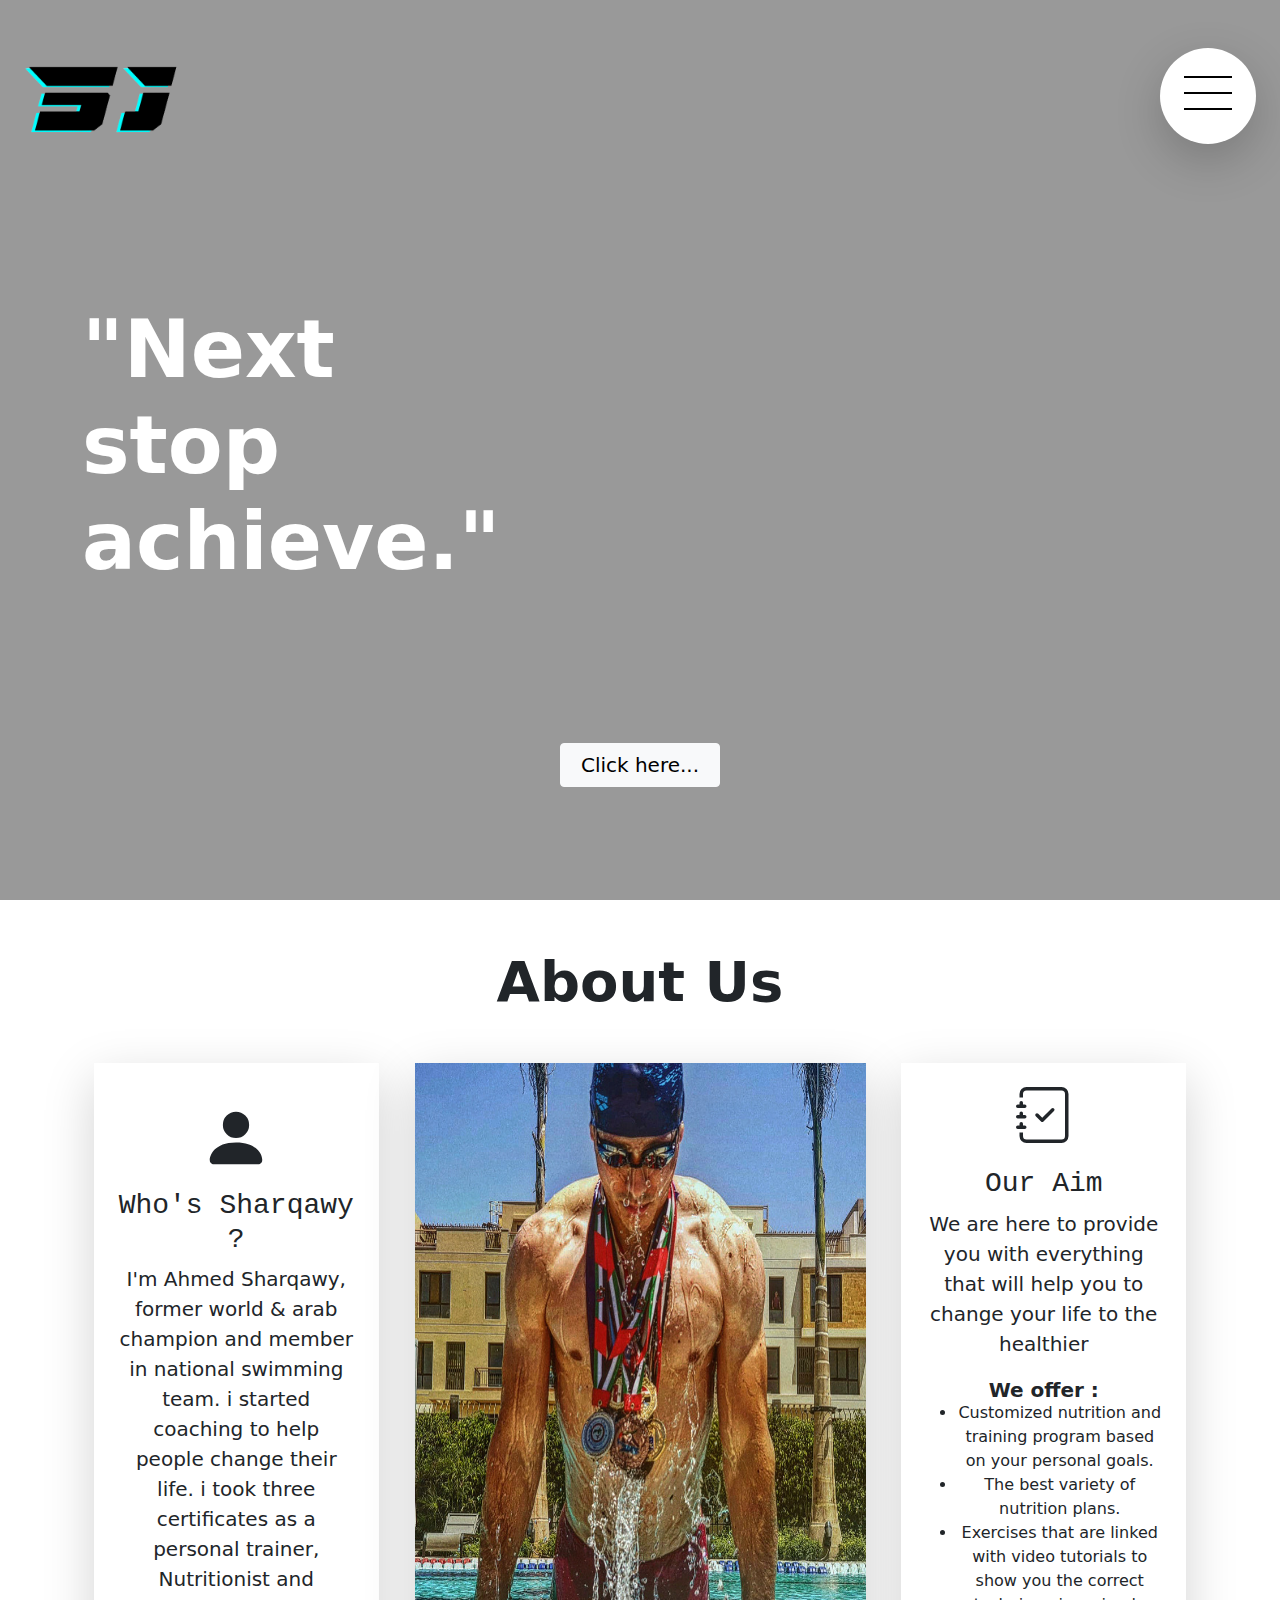
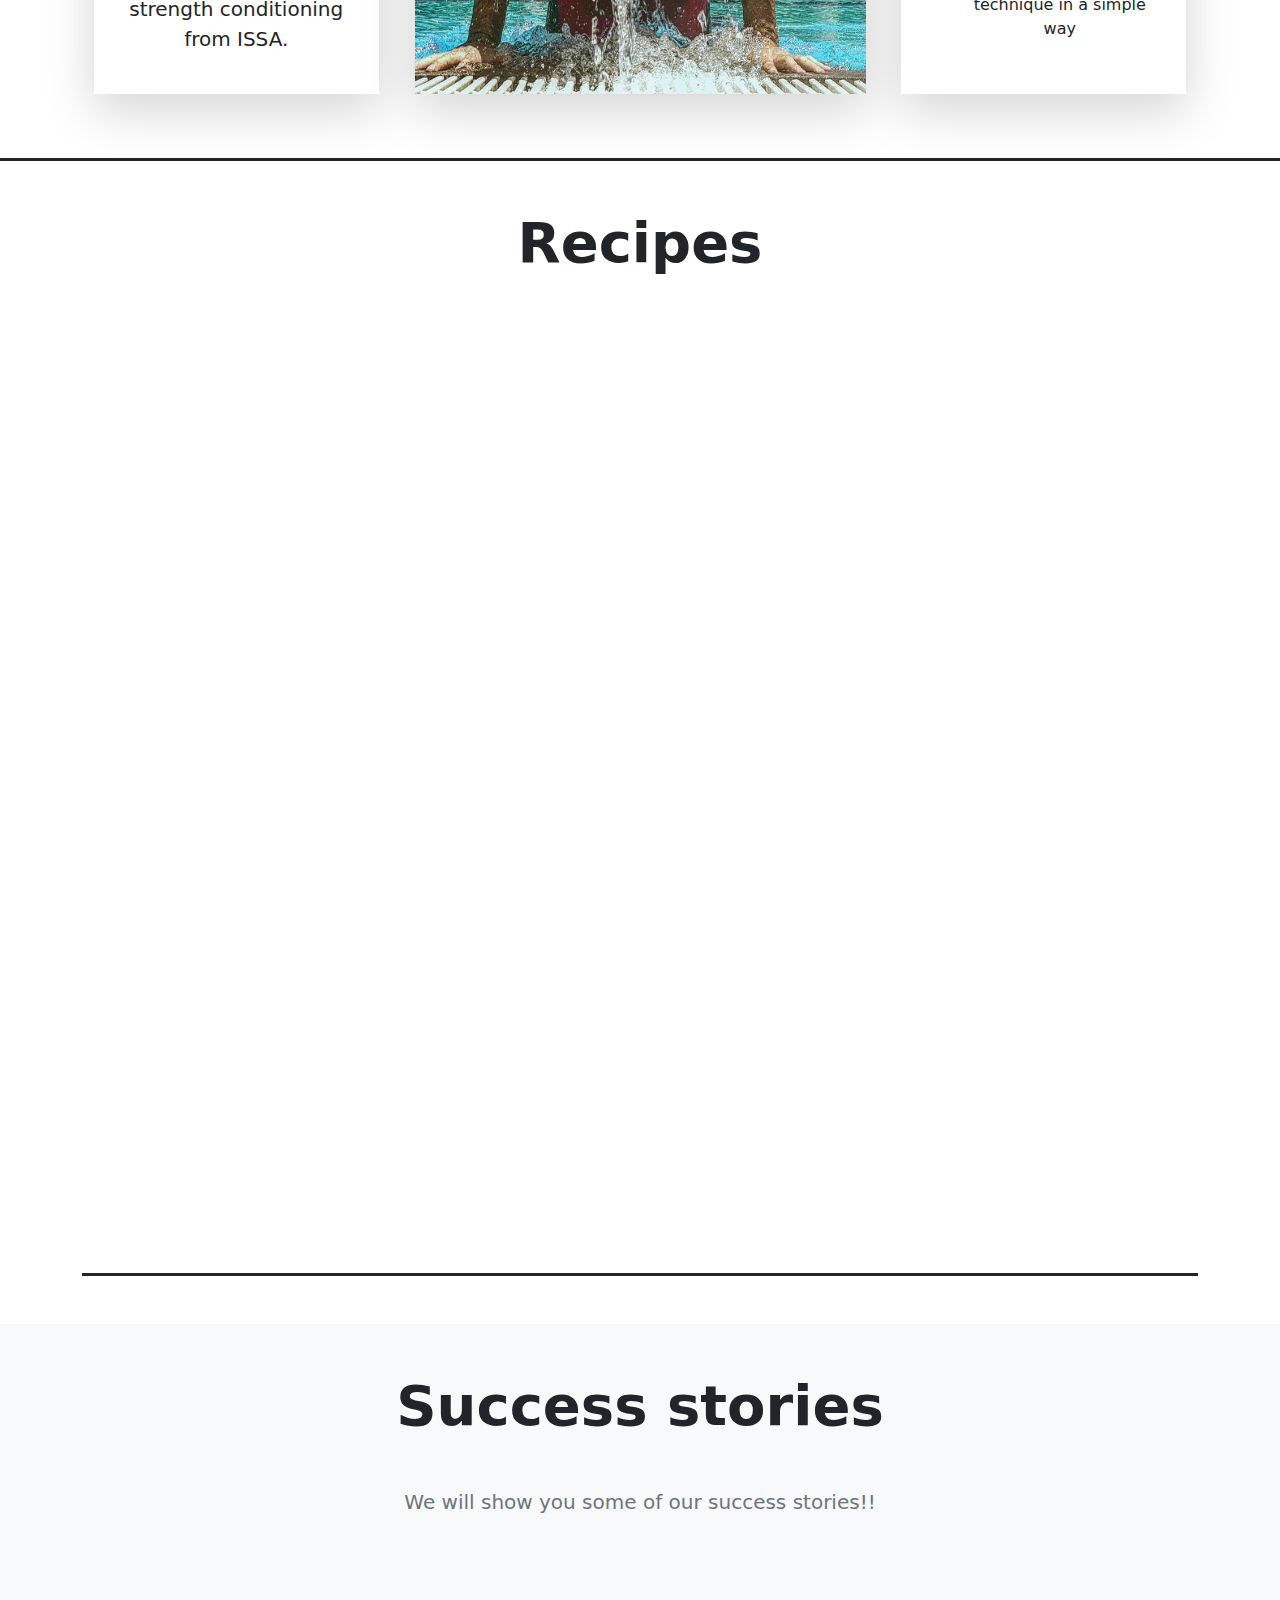
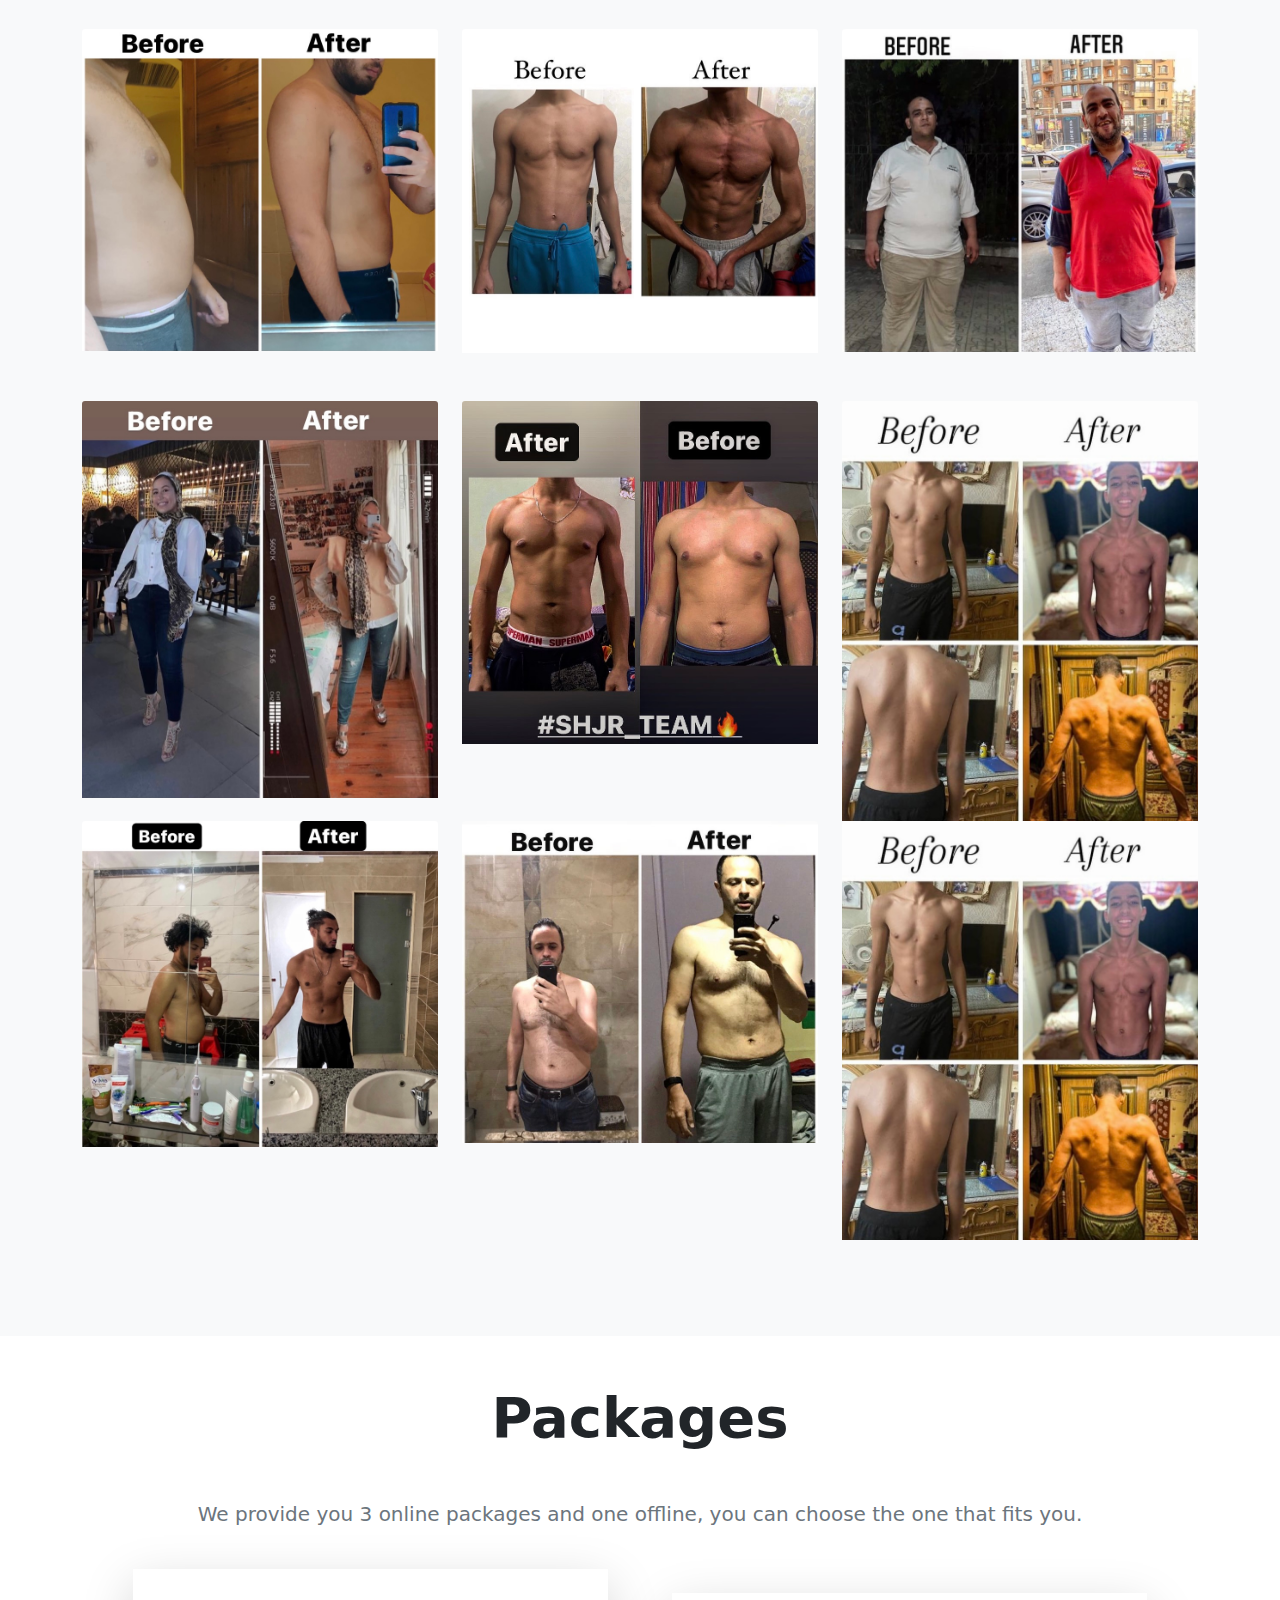
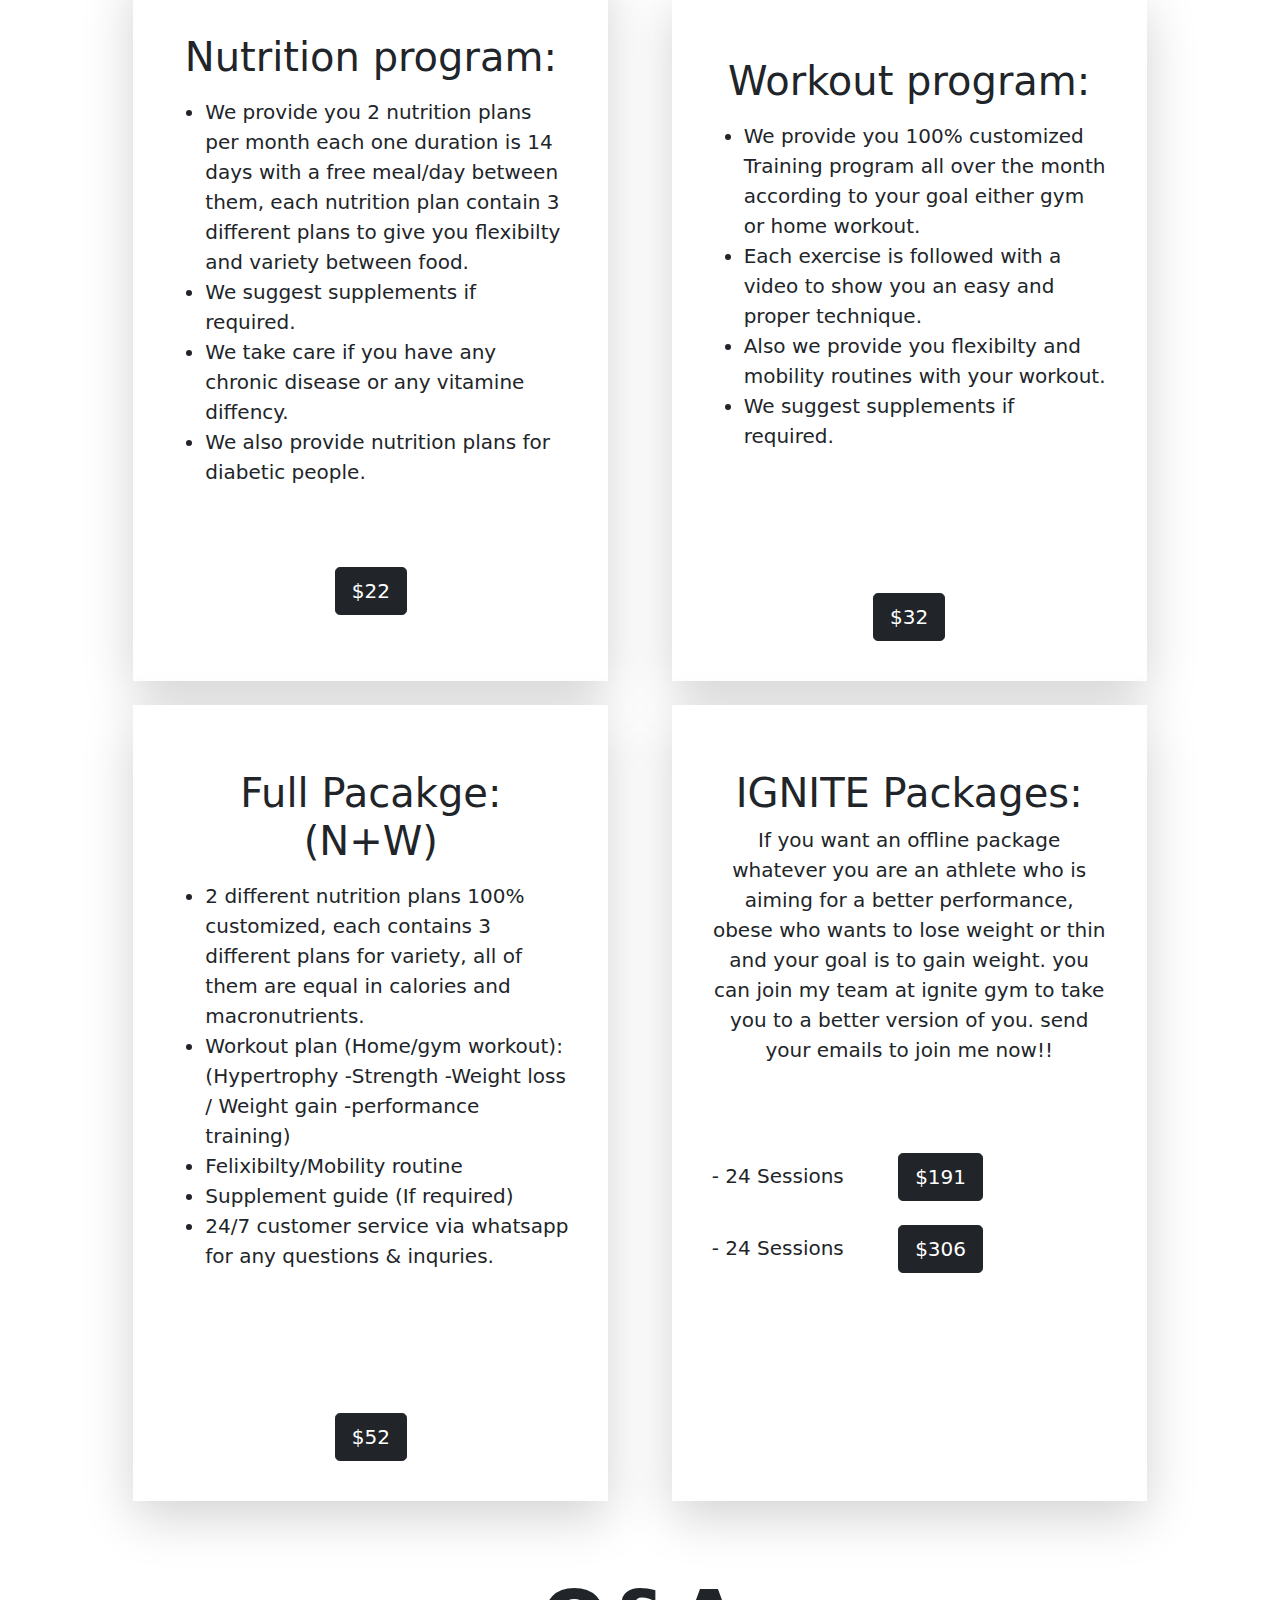
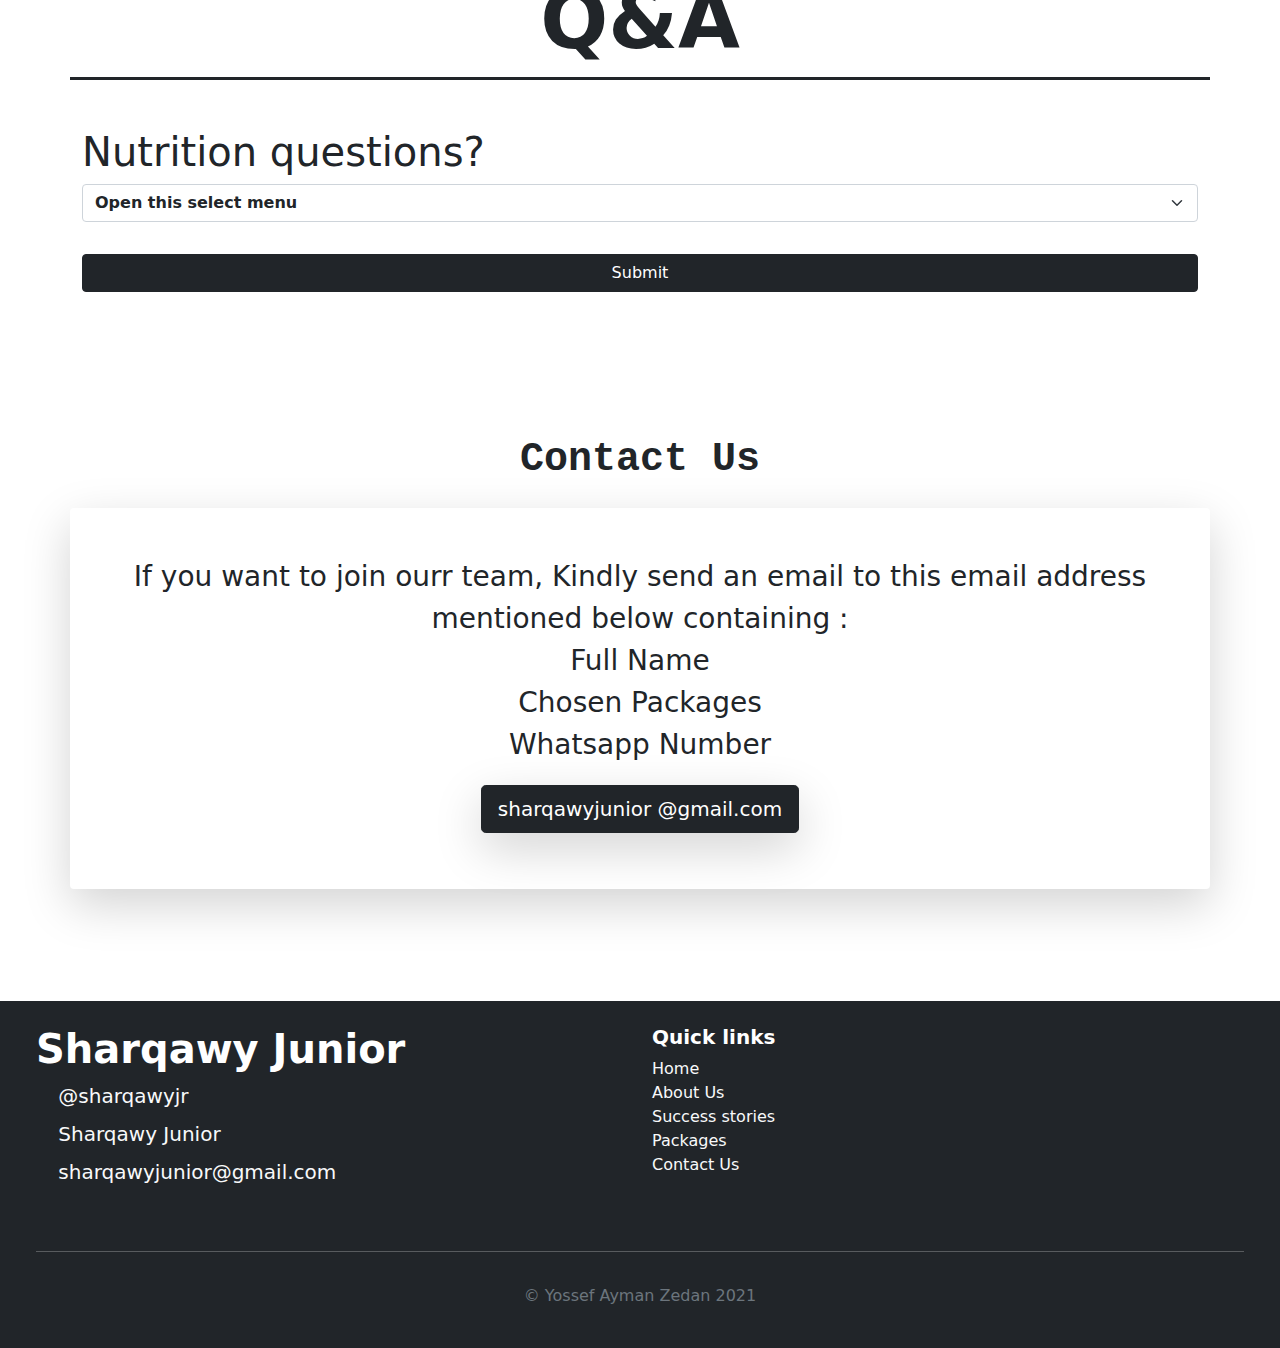
==== packages.html @ 9309ac47 "Add files via upload" ====
<!DOCTYPE html>
<html lang="en">
<head>
    <meta charset="UTF-8">
    <meta http-equiv="X-UA-Compatible" content="IE=edge">
    <meta name="viewport" content="width=device-width, initial-scale=1.0">
    <title>Document</title>
    <link rel="stylesheet" href="bootstrap.min.css">
    <link rel="stylesheet" href="style.css">
</head>
<body>
    <div class="navigation">

        <input type="checkbox" id="navi-toggle" class="navigation__checkbox fixed-top" >

        <label for="navi-toggle" class="navigation__button">
            <span class="navigation__icon">

            </span>
        </label>

        <div class="navigation__background">&nbsp;</div>
        <nav class="navigation__nav">
            <ul class="navigation__list">
                <li class="navigation__item">

                    <a href="#home" class="navigation__link" onclick="myFunction()"> <h1 class="display-4">Home  </h1></a>
                </li>

                <li class="navigation__item">

                    <a href="#about" class="navigation__link" onclick="myFunction()"> <h1 class="display-4">About Us</h1></a>
                </li>
                <li class="navigation__item">

                    <a href="#recipes1" class="navigation__link" onclick="myFunction()"> <h1 class="display-4">Recipes</h1></a>
                </li>
                <li class="navigation__item">

                    <a href="#success_stories" class="navigation__link" onclick="myFunction()"> <h1 class="display-4">Success stories   </h1></a>
                </li>


                <li class="navigation__item">

                    <a href="#packages" class="navigation__link" onclick="myFunction()"> <h1 class="display-4">Packages  </h1></a>
                </li>


                <li class="navigation__item">

                    <a href="#qa" class="navigation__link" onclick="myFunction()"> <h1 class="display-4">Q&A  </h1></a>
                </li>


                <li class="navigation__item">

                    <a href="#contact" class="navigation__link" onclick="myFunction()"> <h1 class="display-4">Contact Us  </h1></a>
                </li>

            </ul>
        </nav>
    </div>
    <section class="home" id="home">



<img src="logoo.png" class="position-absolute top-0 start-0 logo img-fluid"  alt="">
<!--
<div class="container" style="height: 300px;">
    <div class="row align-items-center ">
        <div class="col-5 text-center">
            <h1 class="display-6">
"Next stop achieve."
            </h1>
        </div>
    </div>
</div>-->
<div class="container" >
    <div class="row align-items-center justify-content-between" style="height: 100vh;">
        <div class="col-4 text-start">
            <h1 class="display-1 text-white fw-bolder">
"Next stop achieve."
            </h1>
        </div>
        <div class="col-8">

        </div>
    </div>
</div>
<div class="container">


<div class="row justify-content-center">


<a href="#about" class="btn btn-light home-btn fs-5 " style="width: 160px;" >Click here...</a>
</div></div>
    </section>



    <section id="about" class="my-5">

<div class="container">
    <h1 class="display-4 fw-bolder text-center mb-5">
        About Us
    </h1>
<div class="row justify-content-evenly ">
    <div class="col-xl-3 mb-3 py-4 px-4 shadow-lg bg-white text-center">
        <svg xmlns="http://www.w3.org/2000/svg" width="70" height="70" fill="currentColor" class="bi bi-person-fill my-3" viewBox="0 0 16 16">
            <path d="M3 14s-1 0-1-1 1-4 6-4 6 3 6 4-1 1-1 1H3zm5-6a3 3 0 1 0 0-6 3 3 0 0 0 0 6z"/>
          </svg>
          <h3 class="font-monospace ">Who's Sharqawy ?</h3>
          <p class="lead ">
            I'm Ahmed Sharqawy, former world &amp; arab champion and member in national swimming team. i started coaching to help people change their life. i took three certificates as a  personal trainer, Nutritionist and strength conditioning from ISSA.
           </p>
    </div>
    <div class="col-xl-5  mb-3 text-center" >
<img src="img2.JPG" style="height: 100%; width: 100%; margin: 0; " class="shadow-lg" alt="" >
    </div>
    <div class="col-xl-3 mb-3 py-4 px-4 shadow-lg bg-white text-center">
        <svg xmlns="http://www.w3.org/2000/svg" width="56" height="56" fill="currentColor" class="bi bi-journal-check mb-4" style="margin-bottom: 3.4rem;" viewBox="0 0 16 16">
            <path fill-rule="evenodd" d="M10.854 6.146a.5.5 0 0 1 0 .708l-3 3a.5.5 0 0 1-.708 0l-1.5-1.5a.5.5 0 1 1 .708-.708L7.5 8.793l2.646-2.647a.5.5 0 0 1 .708 0z"></path>
            <path d="M3 0h10a2 2 0 0 1 2 2v12a2 2 0 0 1-2 2H3a2 2 0 0 1-2-2v-1h1v1a1 1 0 0 0 1 1h10a1 1 0 0 0 1-1V2a1 1 0 0 0-1-1H3a1 1 0 0 0-1 1v1H1V2a2 2 0 0 1 2-2z"></path>
            <path d="M1 5v-.5a.5.5 0 0 1 1 0V5h.5a.5.5 0 0 1 0 1h-2a.5.5 0 0 1 0-1H1zm0 3v-.5a.5.5 0 0 1 1 0V8h.5a.5.5 0 0 1 0 1h-2a.5.5 0 0 1 0-1H1zm0 3v-.5a.5.5 0 0 1 1 0v.5h.5a.5.5 0 0 1 0 1h-2a.5.5 0 0 1 0-1H1z"></path>
          </svg>
          <h3 class="font-monospace ">Our Aim</h3>
          <p class="lead">
            We are here to provide you with everything that will help you to change your life to the healthier </p>
<p class="fw-bolder" style="font-size: 20px;">We offer : </p>
<ul class="text-center   " style="margin-top: -20px;">
    <li>
      Customized nutrition and training program based on your personal goals.
    </li>
    <li>
     The best variety of nutrition plans.
    </li>
    <li>
      Exercises that are linked with video tutorials to show you the correct technique in a simple way
    </li>

  </ul>
    </div>
</div>
</div>
</section>

<section id="recipes1" class="border-top border-3 border-dark pt-5"  >
    <h1 class="display-4 fw-bolder text-center">
        Recipes
    </h1>
    <div class="container "style="     background-image: url(https://media.gq-magazine.co.uk/photos/6051e056b72c6dcbd4f9b7fe/master/w_1920,h_1280,c_limit/Meal%20delivery_0001_Nutrition%20kitchen.jpg);
    background-size: cover;
    background-position: center center;">
        <div class="container border-bottom border-3 border-dark my-5 pt-5">
            <div class="row justify-content-center text-center align-items-center vh-100">
                <div class="col-md-12">

                    <br>
                    <h1 class="display-1 fw-bolder mb-2 text-white">
                        COMING SOON ;)
                    </h1>
                </div>
            </div>


        </div>
    </div>
</section>

<section class="themes bg-light pt-5 pb-5" id="success_stories">
    <div class="container">
        <div class="row">
            <div class="col text-center">
                <h1 class="display-4 fw-bolder text-center mb-5">
                    Success stories
                </h1>
                <div class="w-100 mt-4"></div>
                <p class="lead text-muted mt-2">
                  We will show you some of our success stories!!
                </p>
            </div>
        </div>

            <div class="row mt-5">

                <div class="col-lg-12 col-md-12 col-sm-12">
                  <div class="tab-content" id="nav-tabContent">
                    <div class="tab-pane fade show active" id="list-home" role="tabpanel" aria-labelledby="list-home-list">
  <div class="row mb-5">




  </div>
  <div class="row mb-5 justify-content-center">
    <div class="col-lg-4 col-md-6 col-sm-12 col-12 ">
        <div class="card border-0 bg-transparent text-center">
            <img src="i2.jpeg" class="card-img-top" alt="...">

          </div>
    </div>
    <div class="col-lg-4 col-md-6 col-sm-12 col-12 ">
        <div class="card border-0 bg-transparent text-center">
            <img src="i4.jpeg" class="card-img-top" alt="...">

          </div>
    </div>
    <div class="col-lg-4 col-md-6 col-sm-12 col-12 ">
        <div class="card border-0 bg-transparent text-center">
            <img src="i3.jpeg" class="card-img-top" alt="...">

          </div>
    </div>
  </div>
                    </div>

                        <div class="row mb-5 justify-content-center text-start">
                            <div class="col-lg-4 col-md-6 col-sm-12 col-12  ">
                                <div class="card border-0 bg-transparent text-center">
                                    <img src="i1.jpeg" class="card-img-top" alt="..." id="card_img">

                                  </div>
                            </div>
                            <div class="col-lg-4 col-sm-12 col-md-6 col-12">
                                <div class="card border-0 bg-transparent text-center">
                                    <img src="i6.jpeg" class="card-img-top" alt="..." id="card_img">

                                  </div>
                            </div>
                            <div class="col-lg-4 col-sm-12 col-md-6 col-12" id="card_img">
                                <div class="card border-0 bg-transparent text-center">
                                    <img src="i7.jpeg" class="card-img-top" alt="...">

                                  </div>
                            </div>








                            <div class="col-lg-4 col-sm-12 col-md-6 col-12" id="card_img">
                                <div class="card border-0 bg-transparent text-center">
                                    <img src="i8.jpg" class="card-img-top" alt="...">

                                  </div>
                            </div>



                            <div class="col-lg-4 col-sm-12 col-md-6 col-12" id="card_img">
                                <div class="card border-0 bg-transparent text-center">
                                    <img src="i9.jpg" class="card-img-top" alt="...">

                                  </div>
                            </div>


                            <div class="col-lg-4 col-sm-12 col-md-6 col-12" id="card_img">
                                <div class="card border-0 bg-transparent text-center">
                                    <img src="i7.jpeg" class="card-img-top" alt="...">

                                  </div>
                            </div>





                        </div>
                    </div>

                  </div>
                </div>

        </div>

  </section>
  <section id="packages" class="my-5">
    <div class="container">
        <div class="row">
            <div class="col text-center">
                <h1 class="display-4 fw-bolder text-center mb-5">
                    Packages
                </h1>
                <div class="w-100 mt-4"></div>
                <p class="lead text-muted mt-2">
                    We provide you 3 online packages and one offline, you can choose the one that fits you.
                </p>
            </div>
        </div>
        <div class="row mt-4 justify-content-evenly">
            <div class="col-md-5 col-11 py-4 px-4 shadow-lg bg-white text-center">
                <div class="card-body " id="card_detail">
                    <div class="text-center">


                        <img src="https://static.thenounproject.com/png/2130454-200.png" class="img-fluid text-center" style="max-height: 60px;" alt="" srcset="">


                      </div>
             <h1 class="card-title display-6">Nutrition program:</h1>
                    <p class="card-text ">
                    <ul class="lead text-start">
<li>
    We provide you 2 nutrition plans per month each one duration is 14 days with a free meal/day between them, each nutrition plan contain 3 different plans to give you flexibilty and variety between food.
</li>
<li>
    We suggest supplements if required.
</li>
<li>
    We take care if you have any chronic disease or any vitamine diffency.
</li>
<li>
We also provide nutrition plans for diabetic people.
</li>
                    </ul>
                </p>

          </div>




          <p class="lead  d-block w-100 fw-bolder text-center mt-5 align-self-center">
            <a href="mailto: sharqawyjunior@gmail.com" class="btn justify-content-center btn-dark btn-lg">$22</a>
          </p>
            </div>






            <div class="col-md-5 col-11 mt-4 py-4 px-4 shadow-lg bg-white text-center">
                <div class="card-body">
                    <div class="text-center">


                        <img src="https://image.flaticon.com/icons/png/512/38/38464.png" class="img-fluid text-center" style="max-height: 55px;" alt="" srcset="">
                        </div>
                        <h1 class="card-title display-6">Workout program:</h1>
                        <p class="card-text ">
                            <ul class="lead text-start">
        <li>
            We provide you 100% customized Training program all over the month according to your goal either gym or home workout.
        </li>
        <li>
            Each exercise is followed with a video to show you an easy and proper technique.
        </li>
        <li>
            Also we provide you flexibilty and mobility routines with your workout.
        </li>
        <li>
            We suggest supplements if required.
        </li>
                            </ul>
                        </p>







                  </div>
                  <p class="lead  d-block w-100 fw-bolder text-center  align-self-center" style="margin-top: 110px;">
                    <a href="mailto: sharqawyjunior@gmail.com" class="btn justify-content-center btn-dark btn-lg">$32</a>
                  </p>
            </div>








            <div class="col-md-5 col-11 mt-4 py-4 px-4 shadow-lg bg-white text-center">
                <div class="card-body">
                    <div class="text-center">


                        <img src="https://static.thenounproject.com/png/499479-200.png" class="img-fluid text-center" style="max-height: 70px;" alt="" srcset="">
                        </div>
                        <h1 class="card-title display-6">Full Pacakge: (N+W)
                        </h1>
                        <p class="card-text ">
                            <ul class="lead text-start">
        <li>
            2 different nutrition plans 100% customized, each contains 3 different plans for variety, all of them are equal in calories and macronutrients.
        </li>
        <li>
            Workout plan (Home/gym workout): <br> <span class="" style="font-weight: 500;">(Hypertrophy -Strength -Weight loss / Weight gain -performance training)</span>
        </li>
        <li>
            Felixibilty/Mobility routine
        </li>
        <li>
            Supplement guide (If required)
        </li>
        <li>
            24/7 customer service via whatsapp for any questions & inquries.
        </li>
                            </ul>
                        </p>







                  </div>
                  <p class="lead  d-block w-100 fw-bolder text-center  align-self-center" style="margin-top: 110px;">
                    <a href="mailto: sharqawyjunior@gmail.com" class="btn justify-content-center btn-dark btn-lg">$52</a>
                  </p>
            </div>






            <div class="col-md-5 col-11 mt-4 py-4 px-4 shadow-lg bg-white text-center">
                <div class="card-body">
                    <div class="text-center">


                        <img src="https://www.lakehousetheclub.com/wp-content/uploads/2018/08/res-Ignite-LOGO.png" class="img-fluid text-center" style="max-height: 55px;" alt="" srcset="">
                        </div>
                        <h1 class="card-title display-6">IGNITE Packages:
                        </h1>

                        <p class="card-text lead">
                           If you want an offline package whatever you are an athlete who is aiming for a better performance, obese who wants to lose weight or thin and your goal is to gain weight. you can join my team at ignite gym to take you to a better version of you. send your emails to join me now!!
                        </p>
<br><br><br>

<p class="text-start lead mb-4">
  - <span class="fw-bolder  fs-5">24 Sessions</span><span> <a href="mailto: sharqawyjunior@gmail.com" class="btn ms-5 justify-content-center btn-dark btn-lg">$191</a> </span>
</p>
<p class="text-start lead mb-4">
  - <span class="fw-bolder fs-5">24 Sessions</span><span> <a href="mailto: sharqawyjunior@gmail.com" class="btn ms-5 justify-content-center btn-dark btn-lg">$306</a> </span>
</p>






                  </div>
                  <p class="lead  d-block w-100 fw-bolder text-center  align-self-center" style="margin-top: 110px;">

                  </p>
            </div>








        </div>
        </div>
  </section>

  <div class="container border-bottom border-3 border-dark" id="qa">
    <div class="row justify-content-center text-center">
        <div class="col-md-4">

            <br>
            <h1 class="display-1 fw-bolder mb-2">
                Q&A
            </h1>
        </div>
    </div>


</div>
<div class="container my-5">
<div class="row pb-5 mb-5">
    <div class="col-md-12">
        <h1>Nutrition questions?</h1>
        <select class="form-select fw-bolder" aria-label="Default select example" id="select1">
            <option value="1">Open this select menu</option>
            <option value="2">Can i drink coffe, latte or cappuccino?</option>
            <option value="3">What are the types of protein that are alternative to each other?</option>
            <option value="4">What are the types of healthy fats?</option>
            <option value="5">What are the types of food that help in treatment of iron deficiency?</option>
            <option value="6">What is the most important thing to do for weight loss?</option>
            <option value="7">How many macros do you need everyday?</option>
          </select>
          <p class="lead mt-3" id="ri">

        </p>
          <button onclick="nutrition()" class="btn btn-dark w-100 mt-3">Submit</button>
    </div>



</div>
</div>




  <div class="contact  py-5" id="contact">
    <div class="container">
      <div class="row">
        <div class="col text-center">
        <h1 class="display-6 fw-bold font-monospace">
            Contact Us
        </h1>

        </div>
    </div>
    <div class="row  justify-content-center">
<div class="card border-0 bg-white  shadow-lg  card2 gradient-border p-5 my-3">
<div class="lead fs-3">


      <div class="col text-center lead fs-3" id="contact2"><span>If you want to join ourr team, Kindly send an email to this email address mentioned below containing :
        <br>
      <ul class="list-unstyled">
        <li>Full Name</li>
        <li>Chosen Packages</li>
        <li>Whatsapp Number </li>

      </ul> </span><h1><a href="mailto:sharqawyjunior@gmail.com " class="btn bg-dark btn-lg shadow-lg btn-dark" id="btn-header">sharqawyjunior @gmail.com</a></h1></div>
   </div> </div></div></div>
</div>





<footer class="pt-4 mt-5 d-flex pb-4 p-4 bg-dark text-white">
    <div class="container-fluid">
        <div class="row mb-5 justify-content-center">
            <div class="col-lg-6 col-md-6 col-sm-12 col-12">
                <h1 class="display-6 fw-bolder">
                    Sharqawy Junior
                </h1>
                <ul class="list-unstyled">

                    <li class="align-self-center">
                      <a href="https://instagram.com/sharqawyjr?igshid=1m42bymfuqsnahttps://instagram.com/sharqawyjr?igshid=1m42bymfuqsna" class="img-fluid fs-5 link-light text-decoration-none">
                        <img src="https://upload.wikimedia.org/wikipedia/commons/thumb/5/58/Instagram-Icon.png/769px-Instagram-Icon.png" height="40px" alt="" srcset=""> <span class="ms-3">@sharqawyjr</span>
                      </a>
                    </li>
                    <li class="align-self-center mt-2">
                      <a href="https://youtube.com/channel/UCtO0UuDx4DesNV8aMblaudQ" class="img-fluid fs-5 link-light text-decoration-none">
                        <img src="https://cdn1.iconfinder.com/data/icons/logotypes/32/youtube-512.png" height="40px" alt="" srcset=""> <span class="ms-3">Sharqawy Junior</span>
                      </a>
                    </li>
                    <li class="align-self-center mt-2">
                      <a href="mailto: sharqawyjunior@gmail.com" class="img-fluid fs-5 link-light text-decoration-none">
                        <img src="    https://cdn4.iconfinder.com/data/icons/free-colorful-icons/360/gmail.png" height="40px" alt="" srcset=""> <span class="ms-3">sharqawyjunior@gmail.com</span>
                      </a>
                    </li>
                </ul>
            </div>
            <div class="col-lg-6 col-md-6 col-sm-12 col-12">
                <h1 class="fs-5 fw-bolder">
                    Quick links
                </h1>
                <ul class="list-unstyled">
                    <li>
                      <a href="#home" class="link-light text-decoration-none ">Home </a>
                    </li>
                    <li>
                      <a href="#about" class="link-light text-decoration-none ">About Us </a>
                    </li>
                    <li>
                      <a href="#success_stories" class="link-light text-decoration-none ">Success stories </a>
                    </li>
                    <li>
                      <a href="#packages" class="link-light text-decoration-none ">Packages </a>
                    </li>
                    <li>
                      <a href="#contact" class="link-light text-decoration-none ">Contact Us </a>
                    </li>
                </ul>
            </div>


        </div>
        <hr>
        <div class="row">
            <div class="col mb-3">






            </div>
        </div>
        <div class="row">
            <div class="col text-center">
    <p class="text-muted">© Yossef Ayman Zedan 2021</p>

            </div>
        </div>
    </div>
    </footer>
    <script>
        function myFunction() {
  document.querySelector(".navigation__checkbox").click();
}
function nutrition() {


if (document.getElementById('select1').value == "1") {
    document.getElementById("ri").innerHTML = "Please select a question!";
}
else if (document.getElementById('select1').value == "2") {
    document.getElementById("ri").innerHTML = "Yes, but switch full creamed milk with skimmed milk or almond milk. Also, switch white sugar with fructose or sweetner.";
}
else if (document.getElementById('select1').value == "3") {
    document.getElementById("ri").innerHTML = "- Liver, chicken breasts, steak, shrimp, fillet and rabbits. All of them are alternatives, you can switch between them with the same grams." + '<br>' + "- 180 gm greek yogurt is alternative with 100 gm cottage cheese." + '<br>' + "- 100 gm smoked salmon are alternative with 100 gm smoked turkey." + '<br>' + "- 5 egg whites can be switched with 2 whole eggs. ";
}
else if (document.getElementById('select1').value == "4") {
    document.getElementById("ri").innerHTML = "Nuts, avocado, flaxseeds, sesame, soymilk and soybeans";
}
else if (document.getElementById('select1').value == "5") {
    document.getElementById("ri").innerHTML = "Red meat, seafood, peas, liver, spinach and dried fruits such as apricots, raisins, ";
}
else if (document.getElementById('select1').value == "6") {
    document.getElementById("ri").innerHTML = "The most important thing is to be in caloric deficit, eat sufficient amount of proteins, minimize your quantities of carbohydrates, drink +3 liters of water and sleep from 7-9 hours.";
}
else if (document.getElementById('select1').value == "7") {
    document.getElementById("ri").innerHTML = "- 1.4 to 2 gm of protein/kg of your total weight." + '<br>' + "- 0.4 to 0.5 gm of fats/kg of your total weight." + '<br>' + "- 2 to 4 gm of carbohydrates/kg of your total weight." + '<br>' + "<span class='fw-bolder text-danger'>Note:</span> these amounts to maintain your weight, if you want to lose weight minimize your amounts of carbohydrates per day as much as you can and vise versa. In both cases (losing or gaining weight), you must eat high amounts of proteins.";
}
}
        function myFunction() {
  document.querySelector(".navigation__checkbox").click();
}
    </script>
</body>
</html>
---- style.css ----
.flex {
  display: flex;
  flex-direction: row;
  position: fixed;
  top: 0;
  left: 0;
  width: 100%; }

.column1, .column2 {
  width: 50%;
  height: 100vh;
  position: relative; }

.column1__content, .column2__content {
  position: absolute;
  top: 0;
  left: 0;
  width: 100%;
  height: 100vh;
  z-index: 99;
  background-image: linear-gradient(to right, rgba(0, 0, 0, 0.171), rgba(0, 0, 0, 0.164)); }

.column1__content-text, .column2__content-text {
  height: 100vh; }

.column2 {
  background-image: url(IMG_0345.jpg);
  background-size: cover;
  background-position: center center; }

.column2 svg {
  margin-top: -15px; }

.video1 {
  -o-object-fit: cover;
  object-fit: cover;
  position: absolute;
  height: 100vh;
  width: 100%; }

.box-shadow {
  background-color: rgba(0, 0, 0, 0.322);
  padding: 20px;
  padding-right: 30px;
  padding-left: 30px;
  box-shadow: 0 5rem 4rem rgba(0, 0, 0, 0.651); }

.text {
  z-index: 100;
  position: absolute;
  top: 85%;
  left: 50%;
  transform: translate(-50%, -50%); }

@media (max-width: 767.98px) {
  .logo {
    height: 150px;
    width: 150px; }
  .home {
    height: 600px;
    width: 100%;
    background-image: linear-gradient(to right, rgba(0, 0, 0, 0.4), rgba(0, 0, 0, 0.4)), url(IMG_1075.jpg);
    background-size: cover;
    background-position: center center; }
  .home .row .col-4 {
    margin-top: -200px; }
  .home .row .col-5 {
    display: none;
    height: 4px; }
  .flex {
    flex-direction: column; }
  .column1, .column2 {
    width: 100%;
    height: 50vh; }
  .column1__content, .column2__content {
    position: absolute;
    top: 0;
    left: 0;
    width: 100%;
    height: 50vh;
    z-index: 99;
    background-image: linear-gradient(to right, rgba(0, 0, 0, 0.171), rgba(0, 0, 0, 0.164)); }
  .column1__content-text, .column2__content-text {
    height: 50vh; }
  .text {
    text-align: center;
    width: 100%;
    top: 50%;
    left: 50%;
    transform: translate(-50%, -50%); }
  .video1 {
    height: 50vh;
    width: 100%; } }

.navigation__button {
  background-color: white;
  height: 4.5rem;
  width: 4.5rem;
  position: fixed;
  top: 2rem;
  right: 1.5rem;
  z-index: 100;
  box-shadow: 0 1rem 3rem rgba(0, 0, 0, 0.2);
  z-index: 3000;
  border-radius: 50%;
  text-align: center; }

.navigation__background {
  height: 1rem;
  width: 1rem;
  border-radius: 50%;
  position: fixed;
  z-index: 1000;
  top: 3.25rem;
  right: 3.25rem;
  background-color: black;
  transition: all 1s; }

.navigation__nav {
  min-height: 100vh;
  background-color: black;
  position: fixed;
  overflow: auto;
  top: 0;
  left: 0;
  z-index: 2000;
  opacity: 0;
  width: 0;
  visibility: hidden;
  transition: all 1s cubic-bezier(0.68, -0.55, 0.265, 1.55); }

.navigation__list {
  transition: all 1s;
  position: absolute;
  top: 50%;
  transform: translateY(-50%);
  list-style: none;
  text-align: center;
  width: 100%; }

.navigation__item {
  text-align: center;
  transition: all 1s; }

.navigation__link:link, .navigation__link:visited {
  display: inline-block;
  font-weight: 300;
  color: white;
  padding: .5rem 1rem;
  text-decoration: none;
  text-transform: uppercase;
  background-image: linear-gradient(120deg, transparent 0%, transparent 50%, #fff 50%);
  background-size: 220%;
  transition: all .4s; }

.navigation__link:link span, .navigation__link:visited span {
  margin-right: 1rem;
  display: inline-block;
  font-weight: 300;
  color: white;
  padding: .5rem 1rem; }

.navigation__link:hover, .navigation__link:active {
  transform: translateX(0.2rem);
  background-position: 100%;
  color: black; }

.navigation__checkbox:checked ~ .navigation__background {
  transform: scale(200); }

.navigation__checkbox:checked ~ .navigation__nav {
  opacity: 1;
  width: 100%;
  visibility: visible; }

.navigation__icon {
  position: relative;
  top: 1.1rem; }

.navigation__icon, .navigation__icon::before, .navigation__icon::after {
  width: 2rem;
  height: 2px;
  background-color: #000;
  display: inline-block; }

.navigation__icon::after, .navigation__icon::before {
  content: "";
  position: absolute;
  left: 0;
  transition: all .3s; }

.navigation__icon::before {
  top: -.6rem; }

.navigation__icon::after {
  top: .6rem; }

.navigation__button:hover .navigation__icon::before {
  top: -.8rem;
  transition: all .3s; }

.navigation__button:hover .navigation__icon::after {
  top: .8rem;
  transition: all .3s; }

.navigation__checkbox:checked ~ .navigation__button .navigation__icon {
  background-color: transparent; }

.navigation__checkbox:checked ~ .navigation__button .navigation__icon::before {
  transform: rotate(-45deg);
  top: 0rem; }

.navigation__checkbox:checked ~ .navigation__button .navigation__icon::after {
  transform: rotate(45deg);
  top: 0rem; }

.navigation__checkbox {
  visibility: hidden; }

@media (min-width: 768px) and (max-width: 899.98px) {
  .home .row .col-5 {
    position: absolute;
    top: 200px;
    left: -20px; } }

@media (min-width: 900px) {
  .home .row .col-5 {
    left: 1%; } }

@media (min-width: 1000px) {
  .home .row .col-5 {
    left: 4%; } }

@media (min-width: 1100px) {
  .home .row .col-5 {
    left: 4.5%; } }

@media (min-width: 768px) {
  .logo {
    height: 200px;
    width: 200px; }
  .home {
    height: 100vh;
    width: 100%;
    background-image: linear-gradient(to right, rgba(0, 0, 0, 0.4), rgba(0, 0, 0, 0.4)), url(IMG_1075.jpg);
    background-size: cover;
    background-position: center center; }
  .home .row .col-5 {
    position: absolute;
    top: 200px; }
  .navigation__button {
    background-color: white;
    height: 6rem;
    width: 6rem;
    position: fixed;
    top: 3rem;
    right: 1.5rem;
    z-index: 100;
    box-shadow: 0 1rem 3rem rgba(0, 0, 0, 0.2);
    z-index: 3000;
    border-radius: 50%;
    text-align: center; }
  .navigation__background {
    height: 3rem;
    width: 3rem;
    border-radius: 50%;
    position: fixed;
    z-index: 1000;
    top: 4.25rem;
    right: 3.25rem;
    background-color: black;
    transition: all 1s; }
  .navigation__icon {
    position: relative;
    top: 1.8rem; }
  .navigation__icon, .navigation__icon::before, .navigation__icon::after {
    width: 3rem;
    height: 2px;
    background-color: #000;
    display: inline-block; }
  .navigation__icon::after, .navigation__icon::before {
    content: "";
    position: absolute;
    left: 0;
    transition: all .3s; }
  .navigation__icon::before {
    top: -1rem; }
  .navigation__icon::after {
    top: 1rem; }
  .navigation__button:hover .navigation__icon::before {
    top: -1.5rem;
    transition: all .3s; }
  .navigation__button:hover .navigation__icon::after {
    top: 1.5rem;
    transition: all .3s; } }

.home {
  position: relative; }

.home-btn {
  position: absolute;
  top: 85%;
  transform: translateY(-50%);
  animation: moveloop 3s ease alternate infinite;
  -webkit-animation: moveloop 3s ease alternate infinite; }

@keyframes moveloop {
  0% {
    transform: translateY(0px) translateX(0px); }
  25% {
    transform: translateY(-10px) translateX(0px); }
  50% {
    transform: translateY(10px) translateX(0px); }
  75% {
    transform: translateY(-10px) translateX(0px); }
  100% {
    transform: translateY(10px) translateX(0px); } }

@-webkit-keyframes moveloop {
  0% {
    transform: translateY(0px) translateX(0px); }
  25% {
    transform: translateY(-10px) translateX(0px); }
  50% {
    transform: translateY(10px) translateX(0px); }
  75% {
    transform: translateY(-10px) translateX(0px); }
  100% {
    transform: translateY(10px) translateX(0px); } }
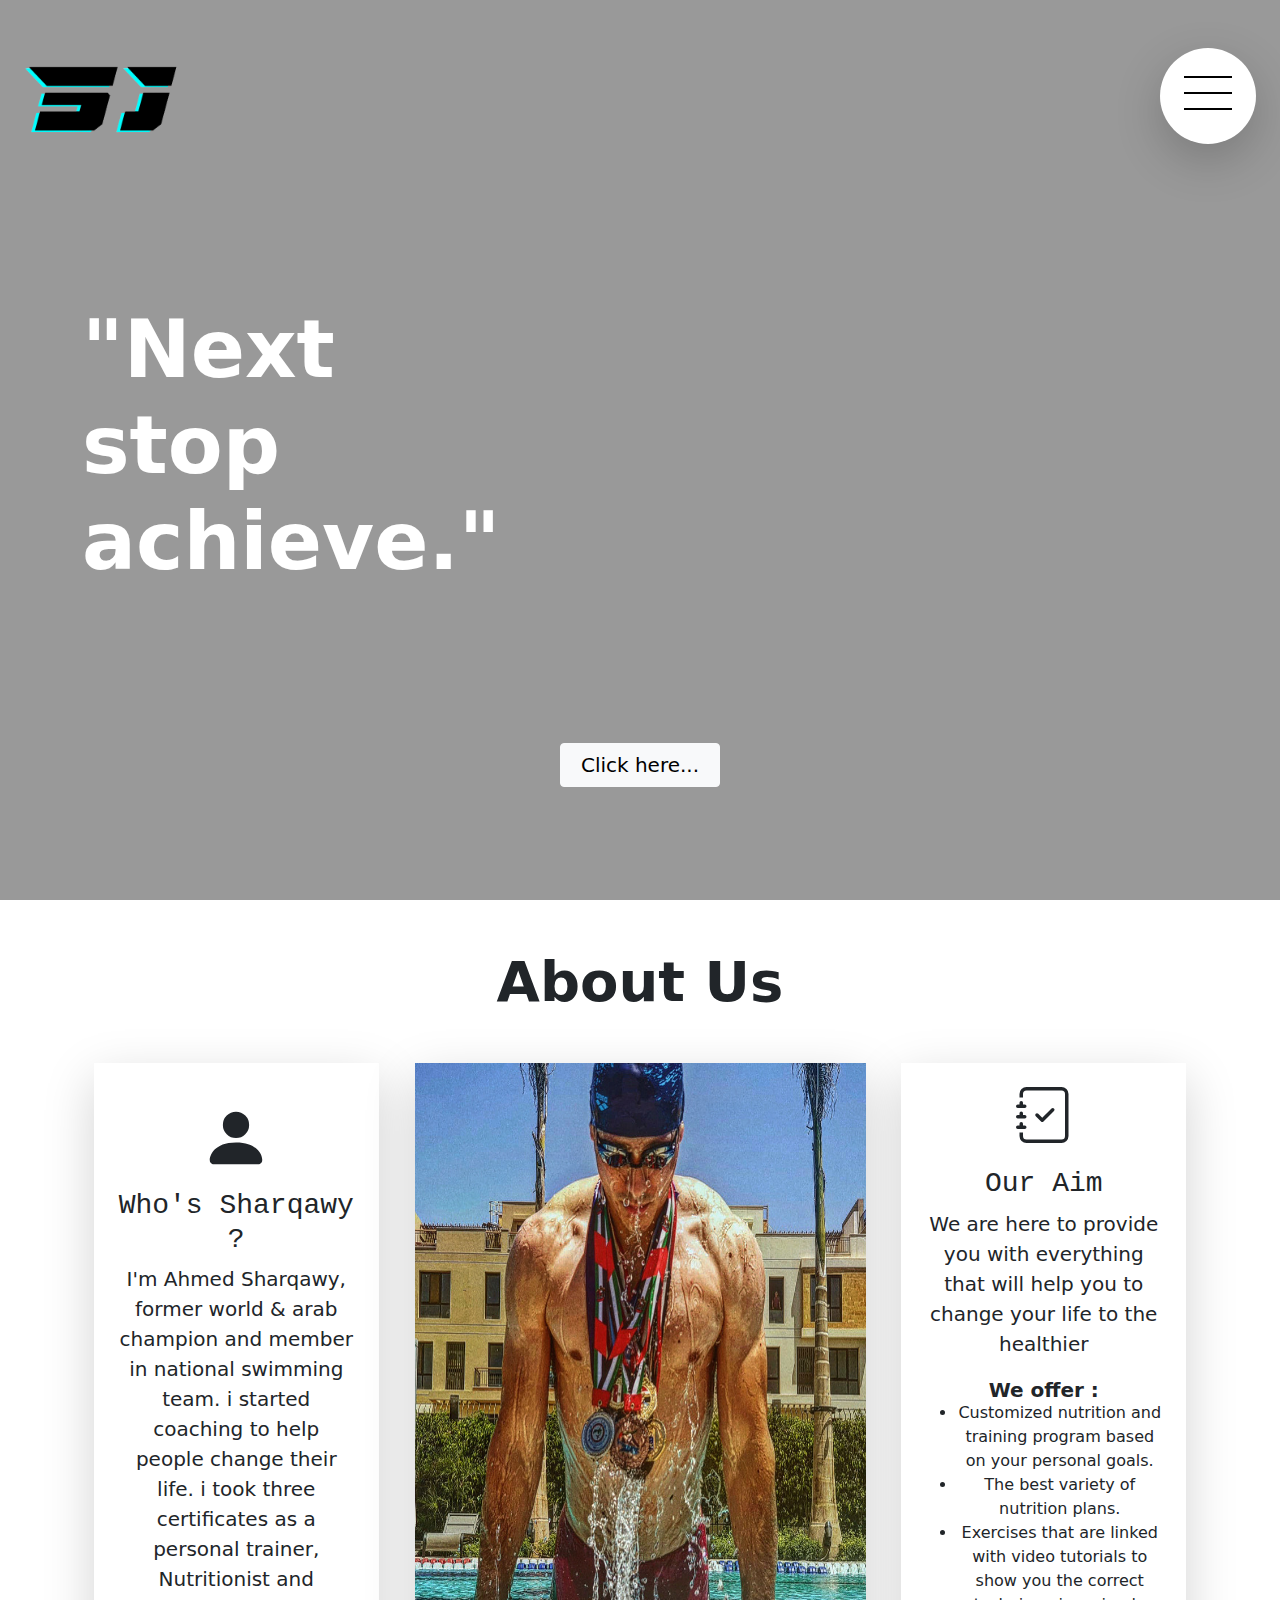
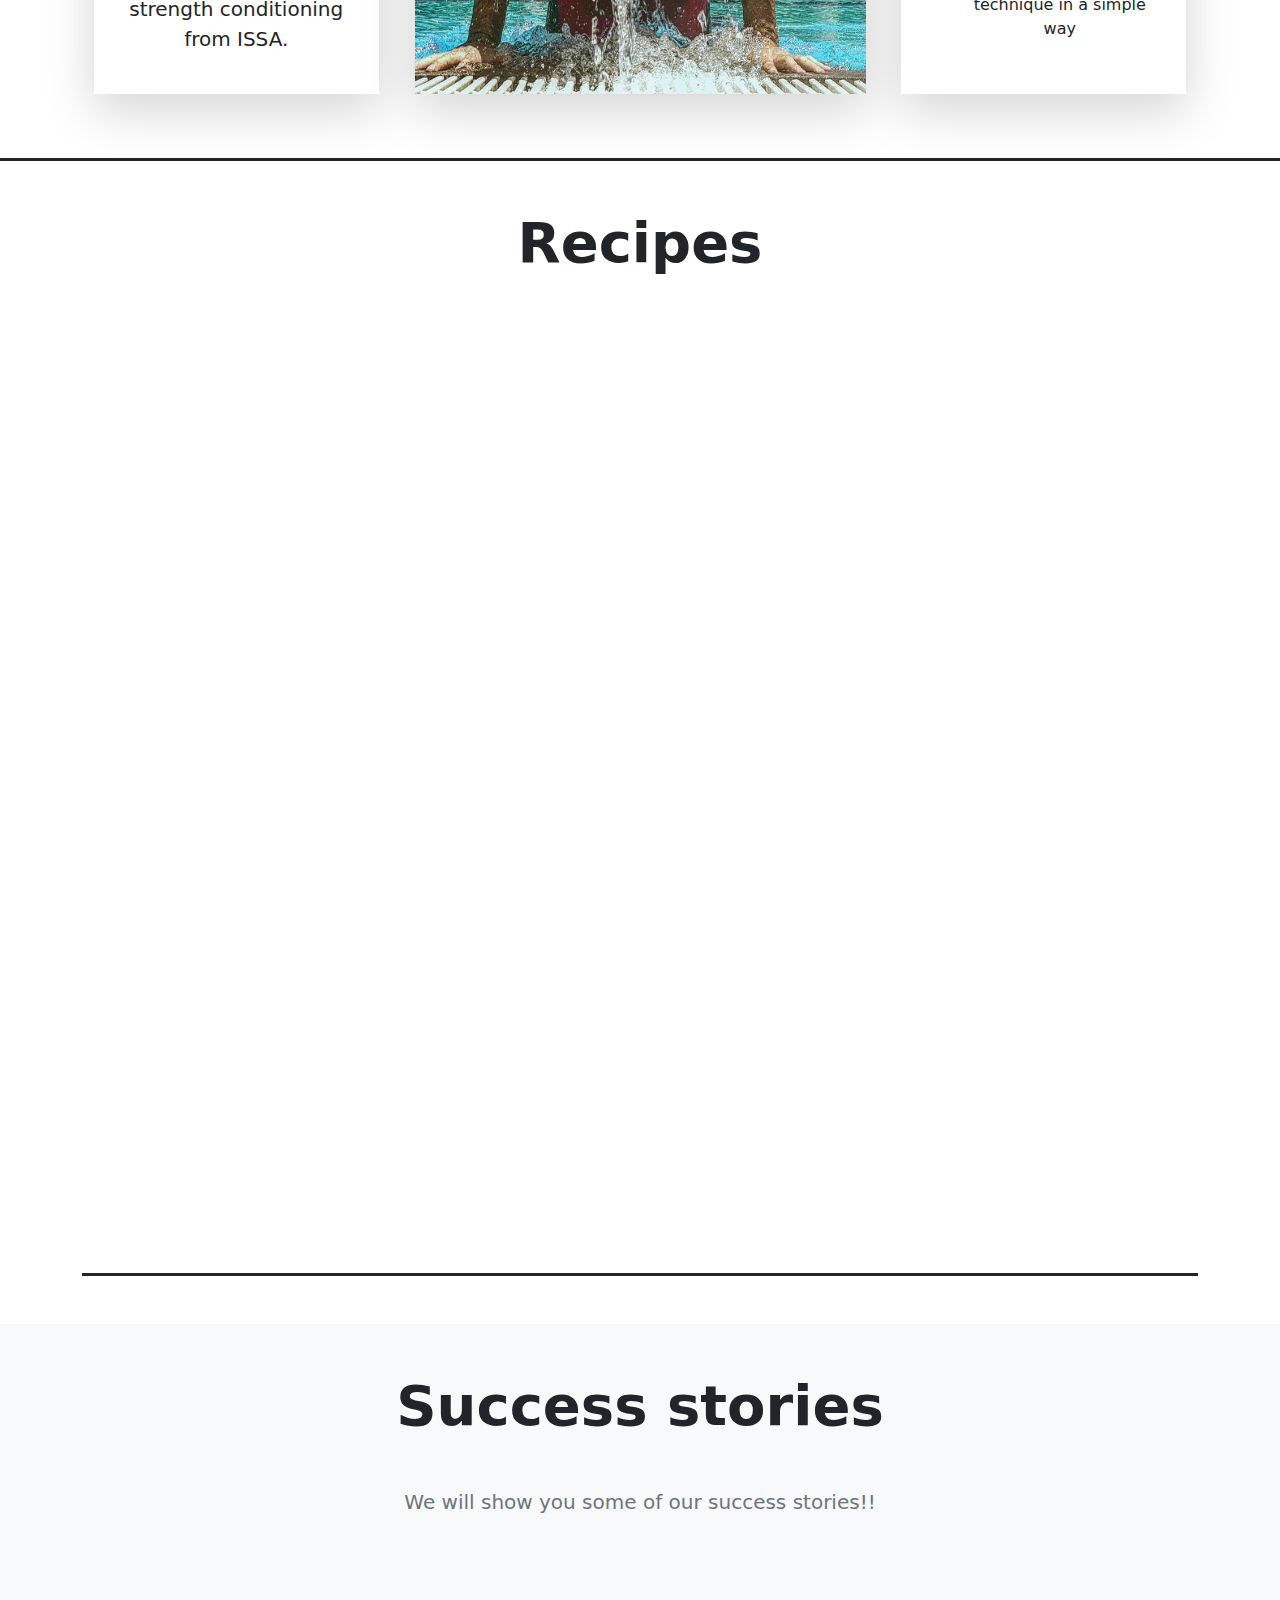
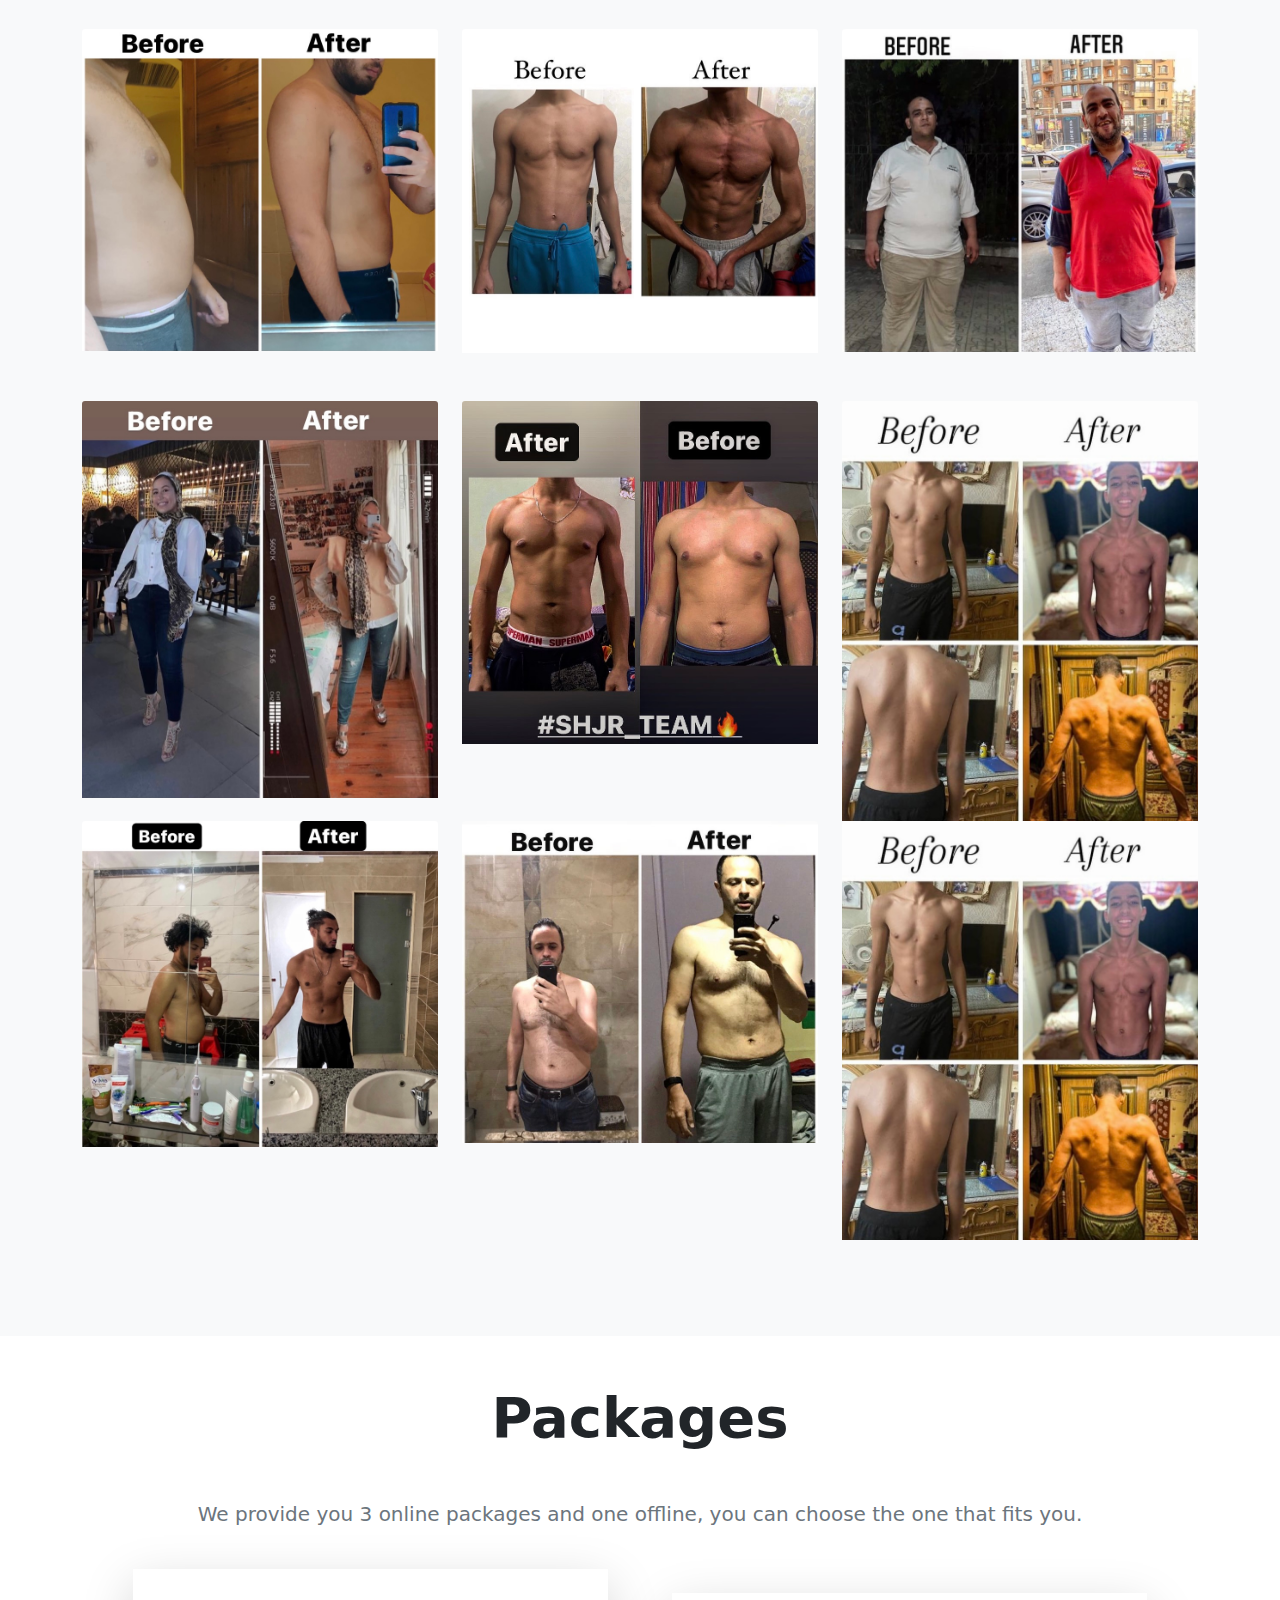
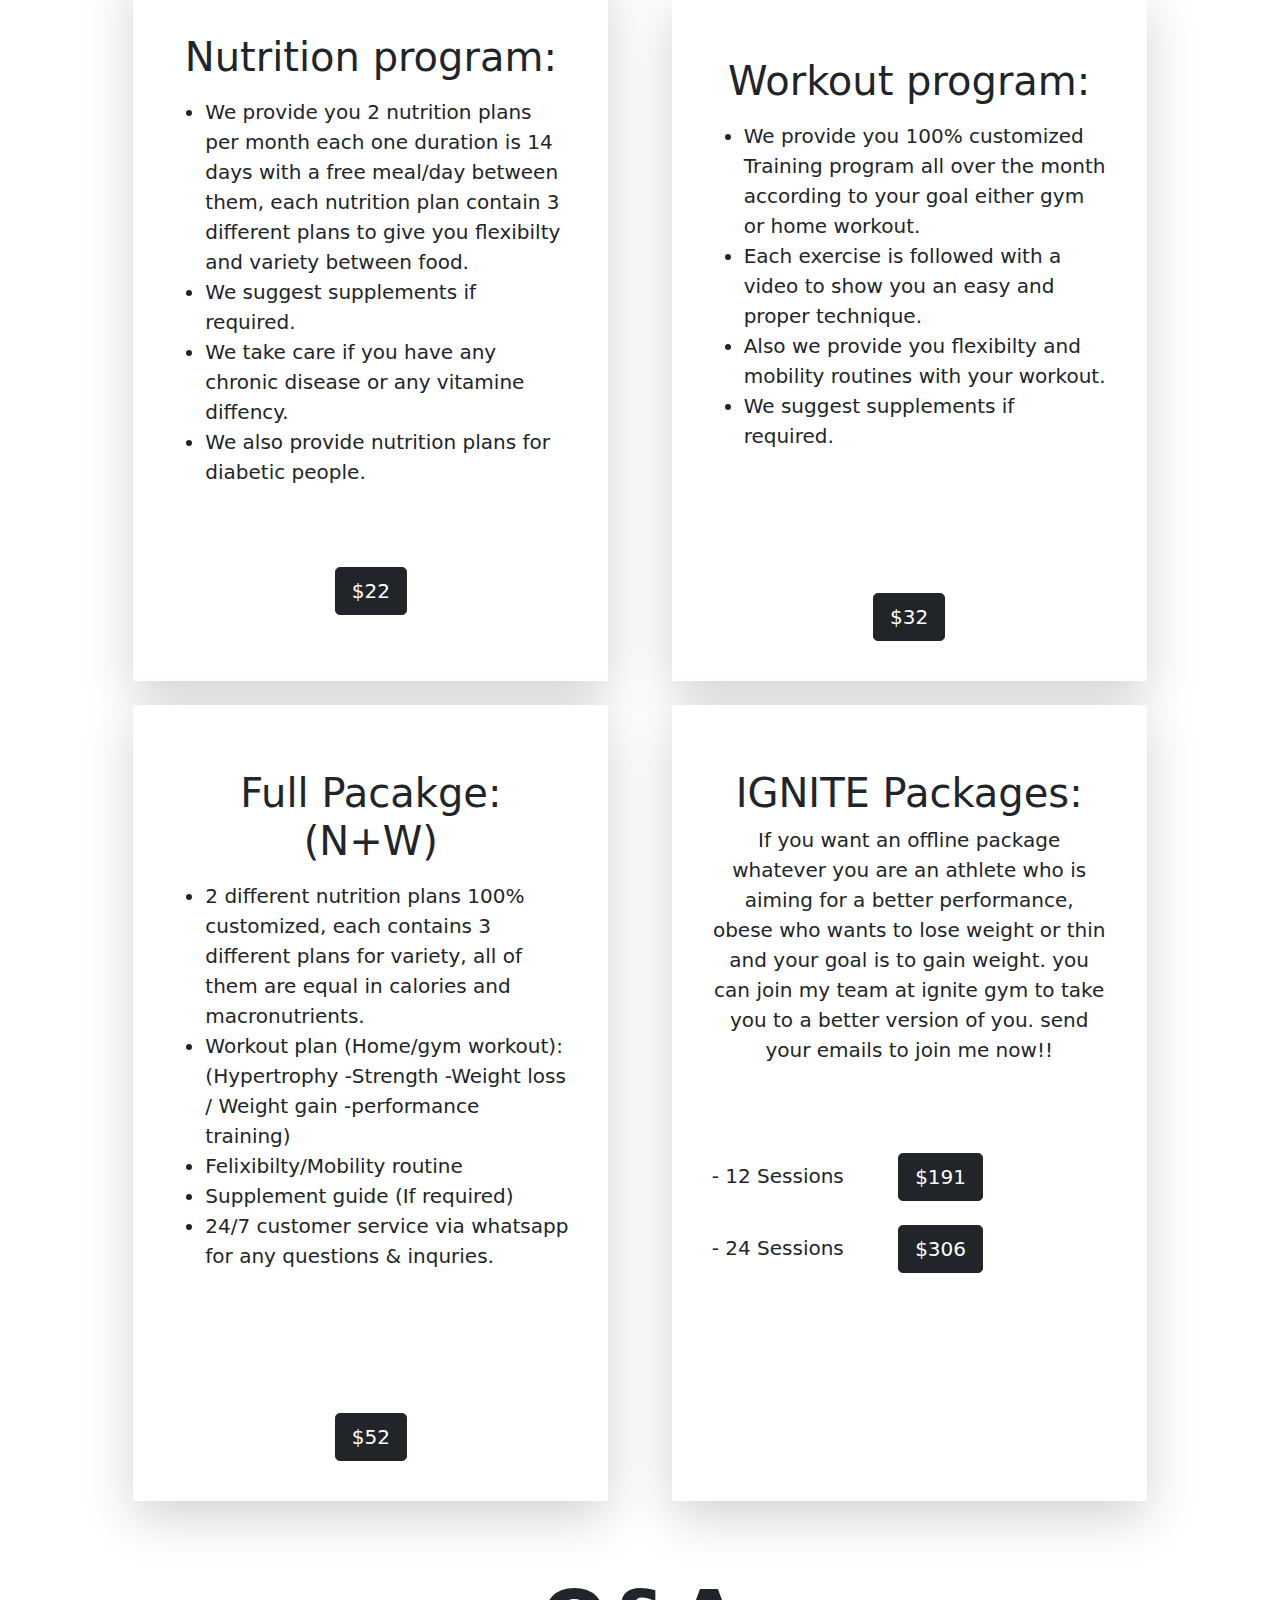
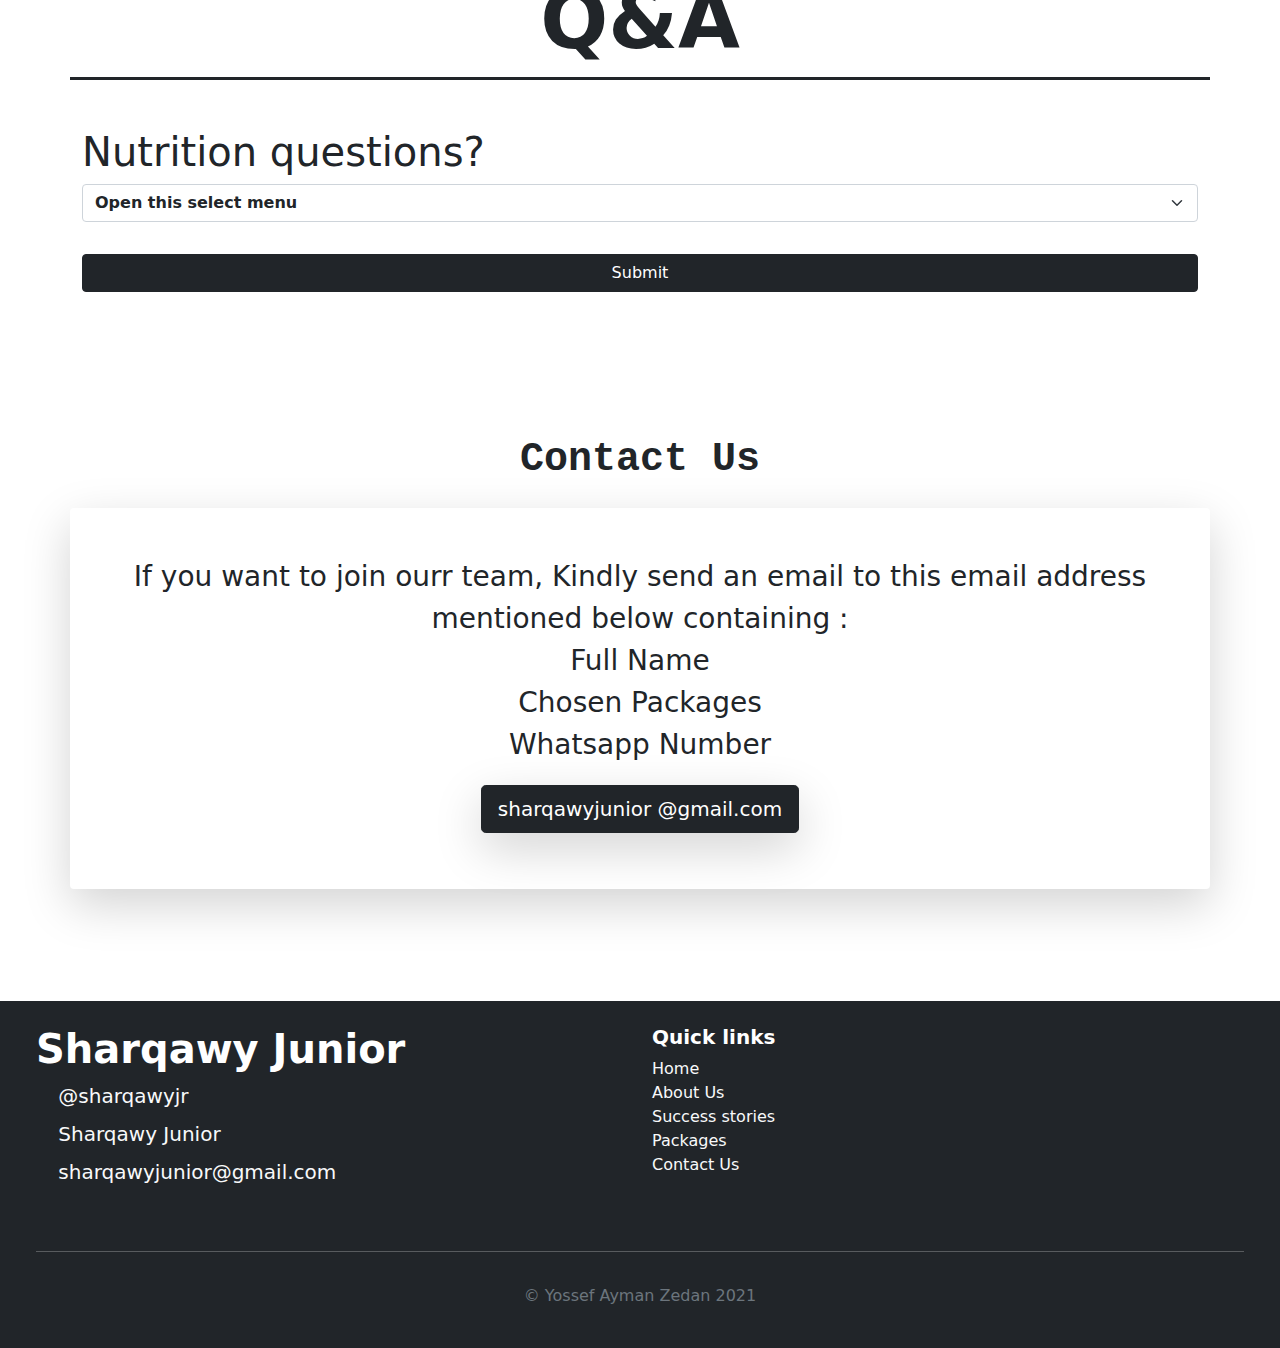
==== commit 95c5f605: "Update packages.html" ====
--- a/packages.html
+++ b/packages.html
@@ -9,6 +9,17 @@
     <link rel="stylesheet" href="style.css">
 </head>
 <body>
+    <div id="preloder">
+        <div class="loader">
+            <div class="point1"></div>
+            <div class="point2"></div>
+            <div class="point3"></div>
+            <div class="point4"></div>
+
+        </div>
+
+
+    </div>
     <div class="navigation">
 
         <input type="checkbox" id="navi-toggle" class="navigation__checkbox fixed-top" >
@@ -442,7 +453,7 @@
 <br><br><br>
 
 <p class="text-start lead mb-4">
-  - <span class="fw-bolder  fs-5">24 Sessions</span><span> <a href="mailto: sharqawyjunior@gmail.com" class="btn ms-5 justify-content-center btn-dark btn-lg">$191</a> </span>
+  - <span class="fw-bolder  fs-5">12 Sessions</span><span> <a href="mailto: sharqawyjunior@gmail.com" class="btn ms-5 justify-content-center btn-dark btn-lg">$191</a> </span>
 </p>
 <p class="text-start lead mb-4">
   - <span class="fw-bolder fs-5">24 Sessions</span><span> <a href="mailto: sharqawyjunior@gmail.com" class="btn ms-5 justify-content-center btn-dark btn-lg">$306</a> </span>
@@ -610,6 +621,10 @@
         </div>
     </div>
     </footer>
+
+    <script src="bootstrap.bundle.min.js"></script>
+
+    <script src="https://ajax.googleapis.com/ajax/libs/jquery/3.5.1/jquery.min.js"></script>
     <script>
         function myFunction() {
   document.querySelector(".navigation__checkbox").click();
@@ -642,6 +657,10 @@
         function myFunction() {
   document.querySelector(".navigation__checkbox").click();
 }
+$(window).on('load', function () {
+  $(".loader").fadeIn();
+  $("#preloder").delay(3500).fadeOut();
+});
     </script>
 </body>
-</html>+</html>
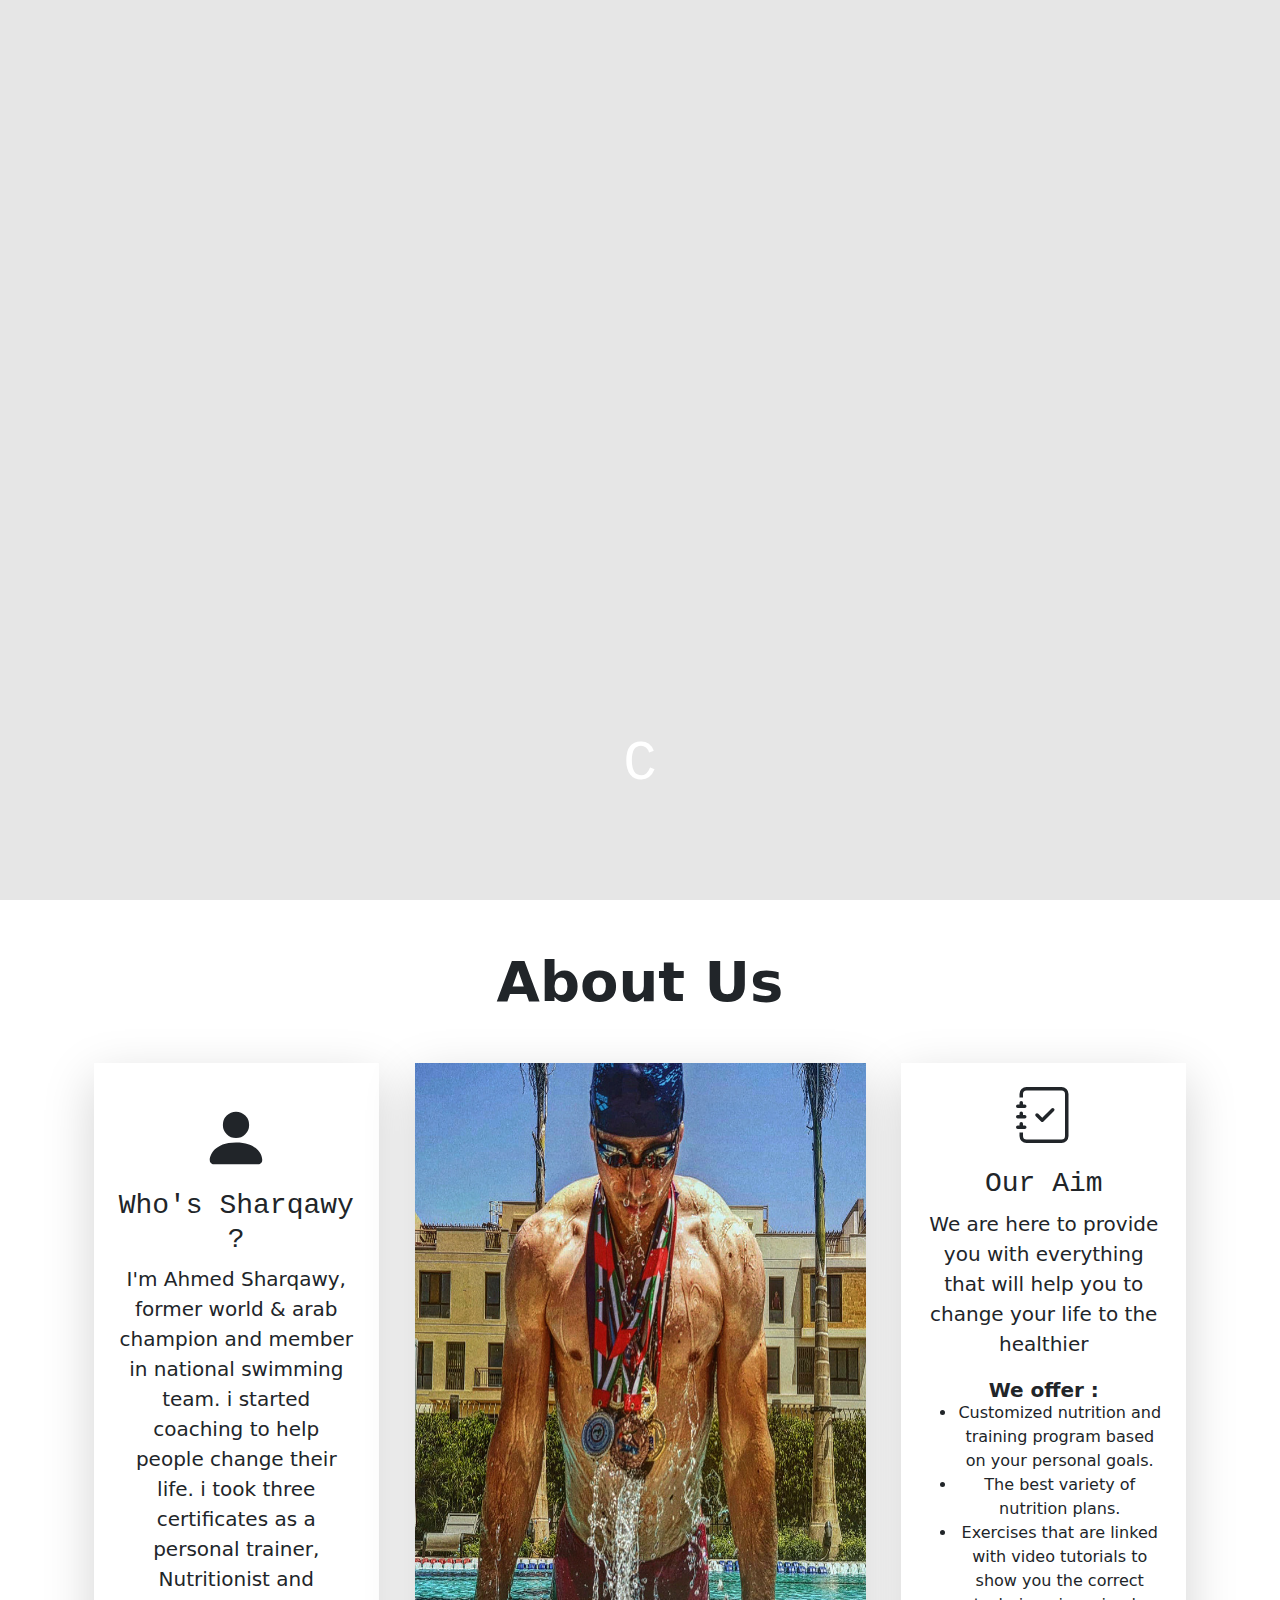
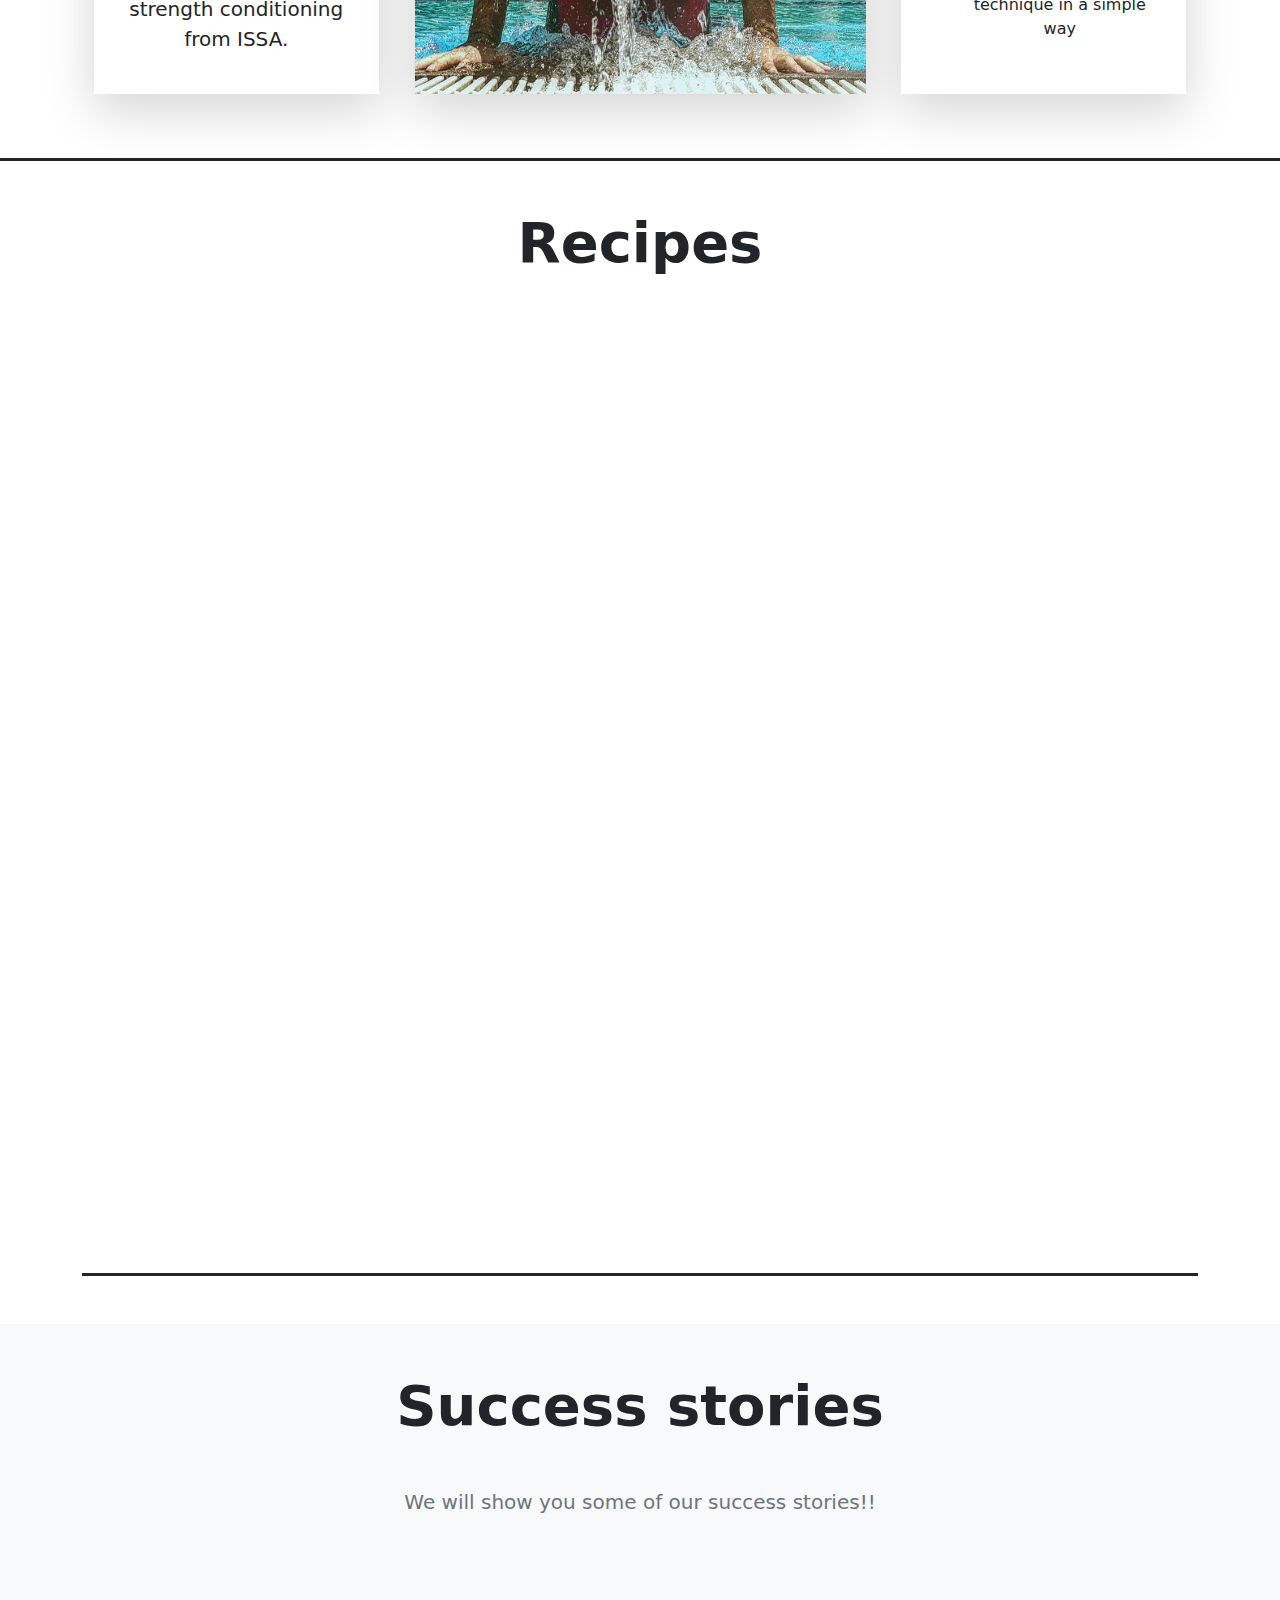
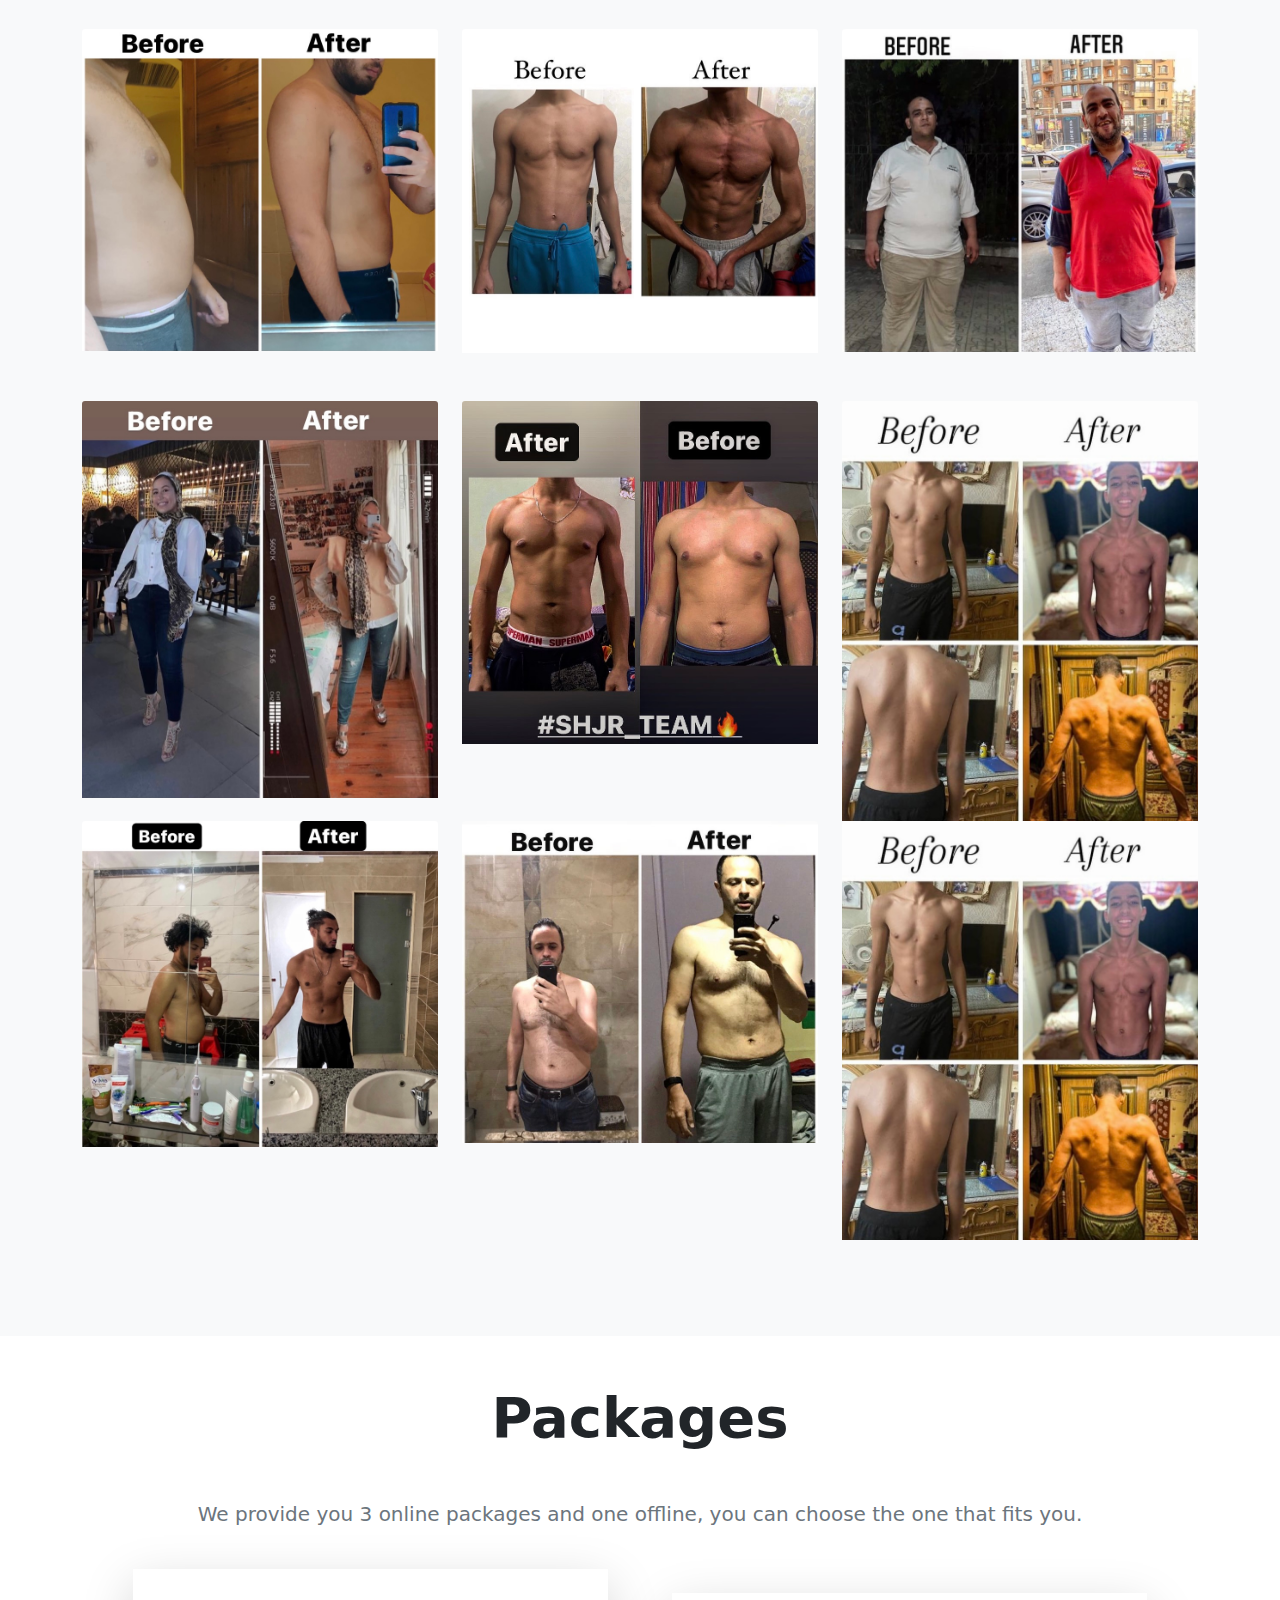
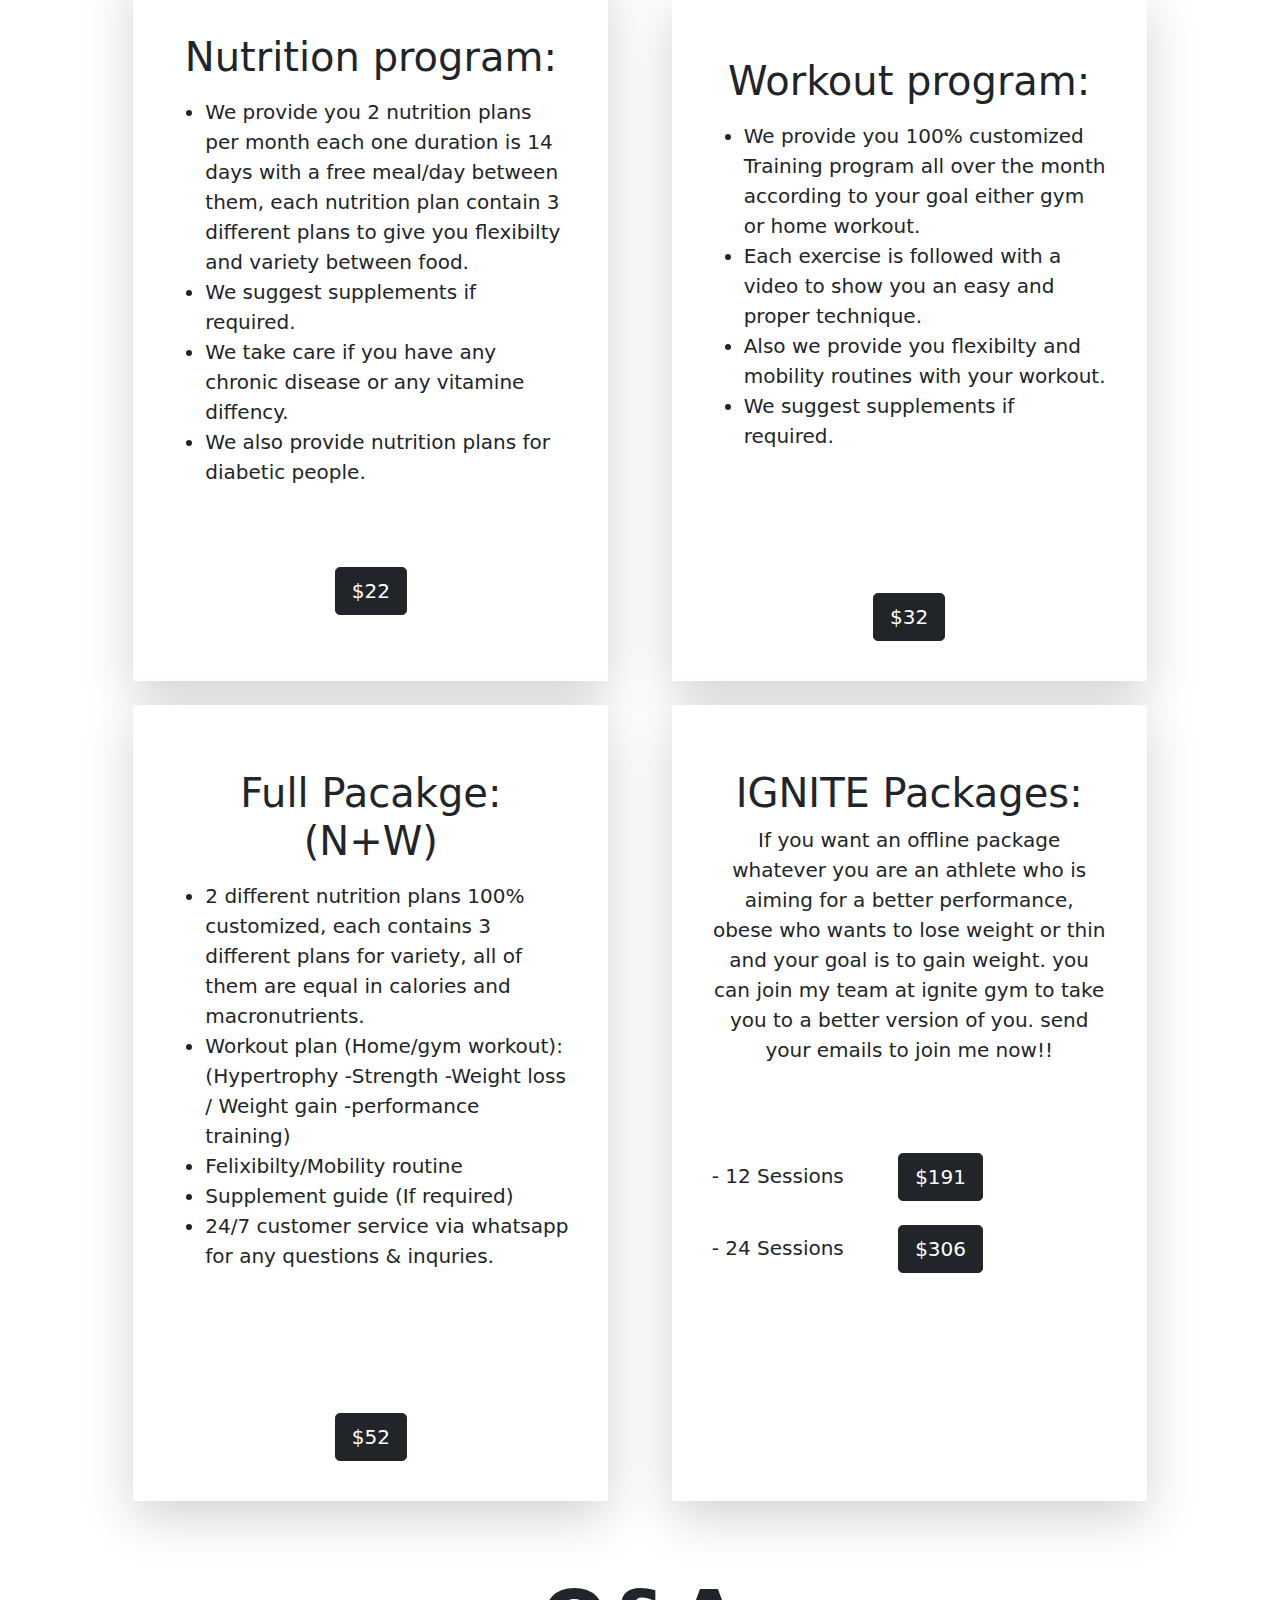
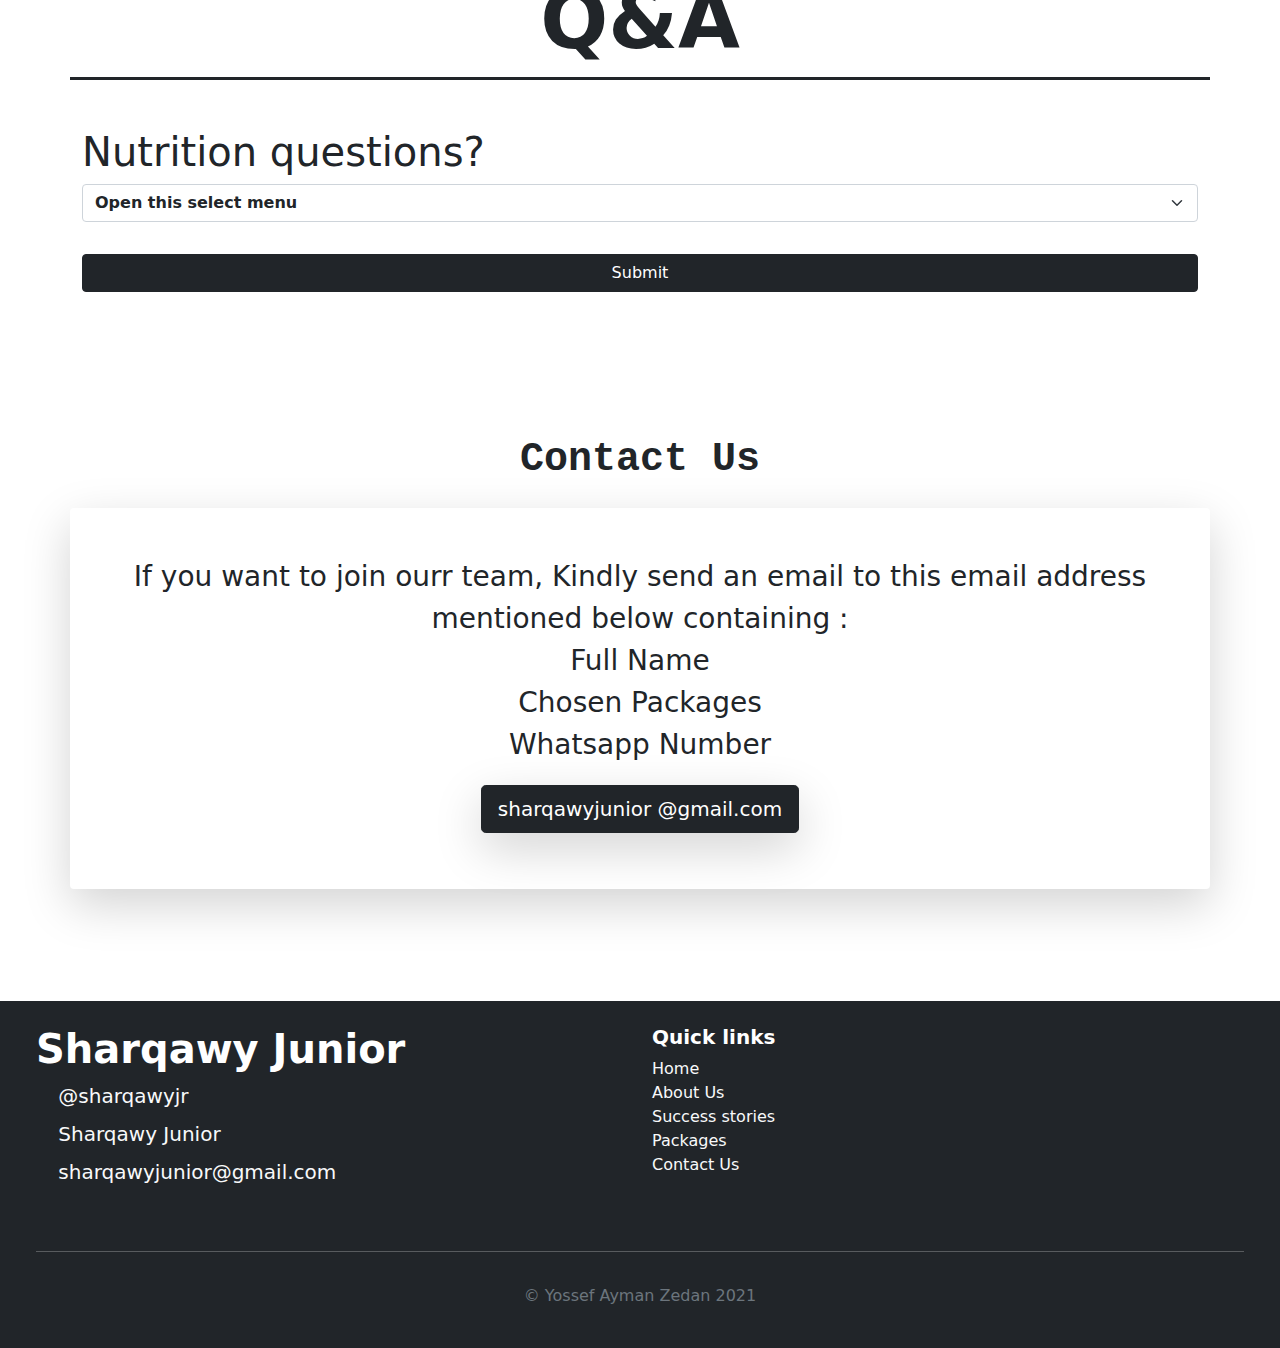
==== commit 27a6ed1b: "Update packages.html" ====
--- a/packages.html
+++ b/packages.html
@@ -10,16 +10,12 @@
 </head>
 <body>
     <div id="preloder">
-        <div class="loader">
-            <div class="point1"></div>
-            <div class="point2"></div>
-            <div class="point3"></div>
-            <div class="point4"></div>
-
-        </div>
-
-
-    </div>
+
+        <h1 class="display-4 font-monospace text text-white" >
+            <span class="type-js headline "><span class="text-js ">Charging...</span>
+        </h1>
+    </div>
+
     <div class="navigation">
 
         <input type="checkbox" id="navi-toggle" class="navigation__checkbox fixed-top" >
@@ -621,11 +617,44 @@
         </div>
     </div>
     </footer>
-
     <script src="bootstrap.bundle.min.js"></script>
-
     <script src="https://ajax.googleapis.com/ajax/libs/jquery/3.5.1/jquery.min.js"></script>
+
     <script>
+
+function autoType(elementClass, typingSpeed){
+  var thhis = $(elementClass);
+  thhis.css({
+    "position": "relative",
+    "display": "inline-block"
+  });
+  thhis.prepend('<div class="cursor" style="right: initial; left:0;"></div>');
+  thhis = thhis.find(".text-js");
+  var text = thhis.text().trim().split('');
+  var amntOfChars = text.length;
+  var newString = "";
+  thhis.text("|");
+  setTimeout(function(){
+    thhis.css("opacity",1);
+    thhis.prev().removeAttr("style");
+    thhis.text("");
+    for(var i = 0; i < amntOfChars; i++){
+      (function(i,char){
+        setTimeout(function() {
+          newString += char;
+          thhis.text(newString);
+        },i*typingSpeed);
+      })(i+1,text[i]);
+    }
+  },500);
+}
+
+$(document).ready(function(){
+  // Now to start autoTyping just call the autoType function with the
+  // class of outer div
+  // The second paramter is the speed between each letter is typed.
+  autoType(".type-js", 200);
+});
         function myFunction() {
   document.querySelector(".navigation__checkbox").click();
 }
@@ -659,7 +688,10 @@
 }
 $(window).on('load', function () {
   $(".loader").fadeIn();
+  $("#loader-text").delay(2000).fadeIn();
   $("#preloder").delay(3500).fadeOut();
+
+
 });
     </script>
 </body>
--- a/style.css
+++ b/style.css
@@ -1,3 +1,319 @@
+#preloder {
+  position: fixed;
+  width: 100%;
+  height: 100%;
+  top: 0;
+  left: 0;
+  z-index: 999999;
+background-color: rgb(230, 230, 230);
+  animation: back 4s ease-in;
+  -webkit-animation: back 4s  ease-in;
+  }
+
+  .loader {
+
+    position: fixed;
+    top: 50%;
+    left: 50%;
+
+
+    transform: translate(-50%, -50%);
+    animation: loader 4s  ease-in;
+    -webkit-animation: loader 4s  ease-in;
+  }
+.point1 {
+  position: fixed;
+  top: 50%;
+  left: 50%;
+  transform: translate(-50%, -50%);
+background-color: #28b8b0 ;
+border-radius: 50%;
+height: 18em;
+width: 18em;
+animation-name: point1;
+animation-duration: 1s;
+animation-iteration-count: infinite;
+}
+@keyframes point1 {
+  0% {
+    box-shadow: 0 0 0 black;
+
+    position: fixed;
+    top: 50%;
+    left: 50%;
+    transform: translate(-50%, -50%);
+  }
+  30% {
+    position: fixed;
+    top: 50%;
+    left: 50%;
+    transform: translate(-50%, -50%);
+      box-shadow: 0 5rem 5rem rgba(0, 0, 0, 0.26);
+
+      height: 20em;
+      width: 20em;
+
+  }
+  70% {
+    position: fixed;
+    top: 50%;
+    left: 50%;
+    transform: translate(-50%, -50%);
+      box-shadow: 0 2rem 3rem rgba(0, 0, 0, 0);
+
+      height: 18em;
+      width: 18em;
+  }
+  100% {
+    position: fixed;
+    top: 50%;
+    left: 50%;
+    transform: translate(-50%, -50%);
+  }
+}
+
+
+
+@-webkit-keyframes point1 {
+  0% {
+    box-shadow: 0 0 0 black;
+    transform: scale(1);
+    position: fixed;
+    top: 50%;
+    left: 50%;
+    transform: translate(-50%, -50%);
+  }
+  30% {
+    position: fixed;
+    top: 50%;
+    left: 50%;
+    transform: translate(-50%, -50%);
+      box-shadow: 0 2rem 3rem rgba(0, 0, 0, 0.26);
+
+      height: 20em;
+      width: 20em;
+
+  }
+  70% {
+    position: fixed;
+    top: 50%;
+    left: 50%;
+    transform: translate(-50%, -50%);
+      box-shadow: 0 2rem 3rem rgba(0, 0, 0, 0);
+
+      height: 18em;
+      width: 18em;
+  }
+100% {
+  position: fixed;
+  top: 50%;
+  left: 50%;
+  transform: translate(-50%, -50%);
+}
+  }
+
+
+
+
+.point2 {
+
+  height: 12em;
+
+  width: 12em;
+
+  background-color: #C5C6C7;
+  border-radius: 50%;
+  animation-name: point2;
+animation-duration: 1s;
+
+animation-iteration-count: infinite;
+}
+@keyframes point2 {
+  0% {
+    box-shadow: 0 0 0 black;
+
+    position: fixed;
+    top: 50%;
+    left: 50%;
+    transform: translate(-50%, -50%);
+
+
+  }
+  40% {
+
+
+      box-shadow: 0 1.5rem 2rem rgba(0, 0, 0, 0.26);
+
+      height: 16em;
+      width: 16em;
+      position: fixed;
+      top: 50%;
+      left: 50%;
+      transform: translate(-50%, -50%);
+
+
+  }
+  80% {
+    position: fixed;
+    top: 50%;
+    left: 50%;
+    transform: translate(-50%, -50%);
+
+
+
+      box-shadow: 0 1.5rem 2rem rgba(0, 0, 0, 0);
+
+      height: 12em;
+      width: 12em;
+  }
+  100% {
+    position: fixed;
+    top: 50%;
+    left: 50%;
+    transform: translate(-50%, -50%);
+  }
+  }
+
+  @-webkit-keyframes point2 {
+    0% {
+      box-shadow: 0 0 0 black;
+
+      position: fixed;
+      top: 50%;
+      left: 50%;
+      transform: translate(-50%, -50%);
+
+
+    }
+    40% {
+
+
+        box-shadow: 0 1.5rem 2rem rgba(0, 0, 0, 0.26);
+
+        height: 16em;
+        width: 16em;
+        position: fixed;
+        top: 50%;
+        left: 50%;
+        transform: translate(-50%, -50%);
+
+
+    }
+    80% {
+      position: fixed;
+      top: 50%;
+      left: 50%;
+      transform: translate(-50%, -50%);
+
+
+
+        box-shadow: 0 1.5rem 2rem rgba(0, 0, 0, 0);
+
+        height: 12em;
+        width: 12em;
+    }
+    100% {
+      position: fixed;
+      top: 50%;
+      left: 50%;
+      transform: translate(-50%, -50%);
+    }
+    }
+.point3 {
+  height: 8em;
+
+  width: 8em;
+
+  background-color: #66FCF1;
+  border-radius: 50%;
+  animation-name: point3;
+  animation-duration: 2s;
+  animation-duration: 1s;
+  animation-iteration-count: infinite;
+}
+
+
+
+@keyframes point3 {
+  0% {
+    box-shadow: 0 0 0 black;
+
+    position: fixed;
+    top: 50%;
+    left: 50%;
+    transform: translate(-50%, -50%);
+
+
+  }
+  60% {
+
+
+      box-shadow: 0 1.5rem 4rem rgba(0, 0, 0, 0.26);
+
+      height: 10em;
+      width: 10em;
+      position: fixed;
+      top: 50%;
+      left: 50%;
+      transform: translate(-50%, -50%);
+
+
+  }
+
+  100% {
+    position: fixed;
+    top: 50%;
+    left: 50%;
+    transform: translate(-50%, -50%);
+
+
+
+      box-shadow: 0 1.5rem 2rem rgba(0, 0, 0, 0);
+
+      height: 8em;
+      width: 8em;
+  }
+  }
+  @-webkit-keyframes point3 {
+    0% {
+      box-shadow: 0 0 0 black;
+
+      position: fixed;
+      top: 50%;
+      left: 50%;
+      transform: translate(-50%, -50%);
+
+
+    }
+    60% {
+
+
+        box-shadow: 0 1.5rem 4rem rgba(0, 0, 0, 0.26);
+
+        height: 10em;
+        width: 10em;
+        position: fixed;
+        top: 50%;
+        left: 50%;
+        transform: translate(-50%, -50%);
+
+
+    }
+
+    100% {
+      position: fixed;
+      top: 50%;
+      left: 50%;
+      transform: translate(-50%, -50%);
+
+
+
+        box-shadow: 0 1.5rem 2rem rgba(0, 0, 0, 0);
+
+        height: 8em;
+        width: 8em;
+    }
+    }
 .flex {
   display: flex;
   flex-direction: row;
@@ -54,6 +370,7 @@
 
 @media (max-width: 767.98px) {
   .logo {
+
     height: 150px;
     width: 150px; }
   .home {
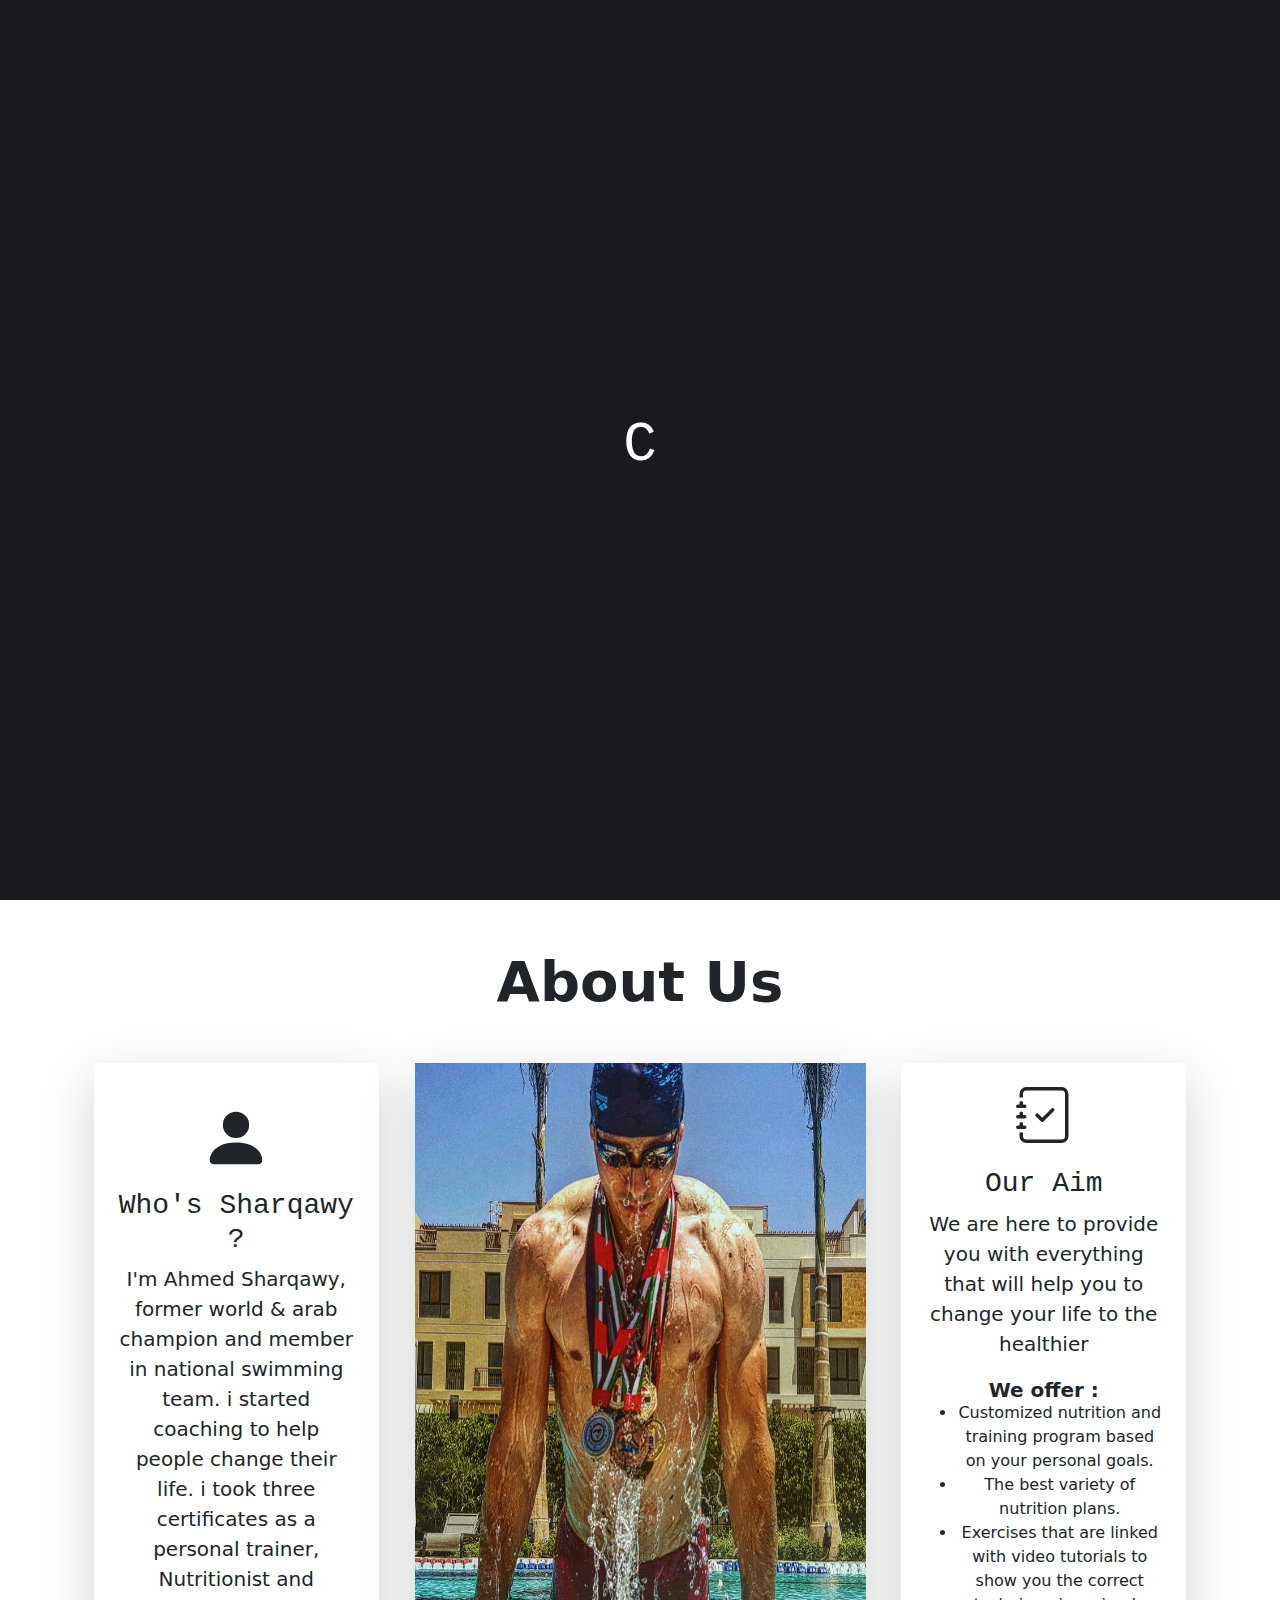
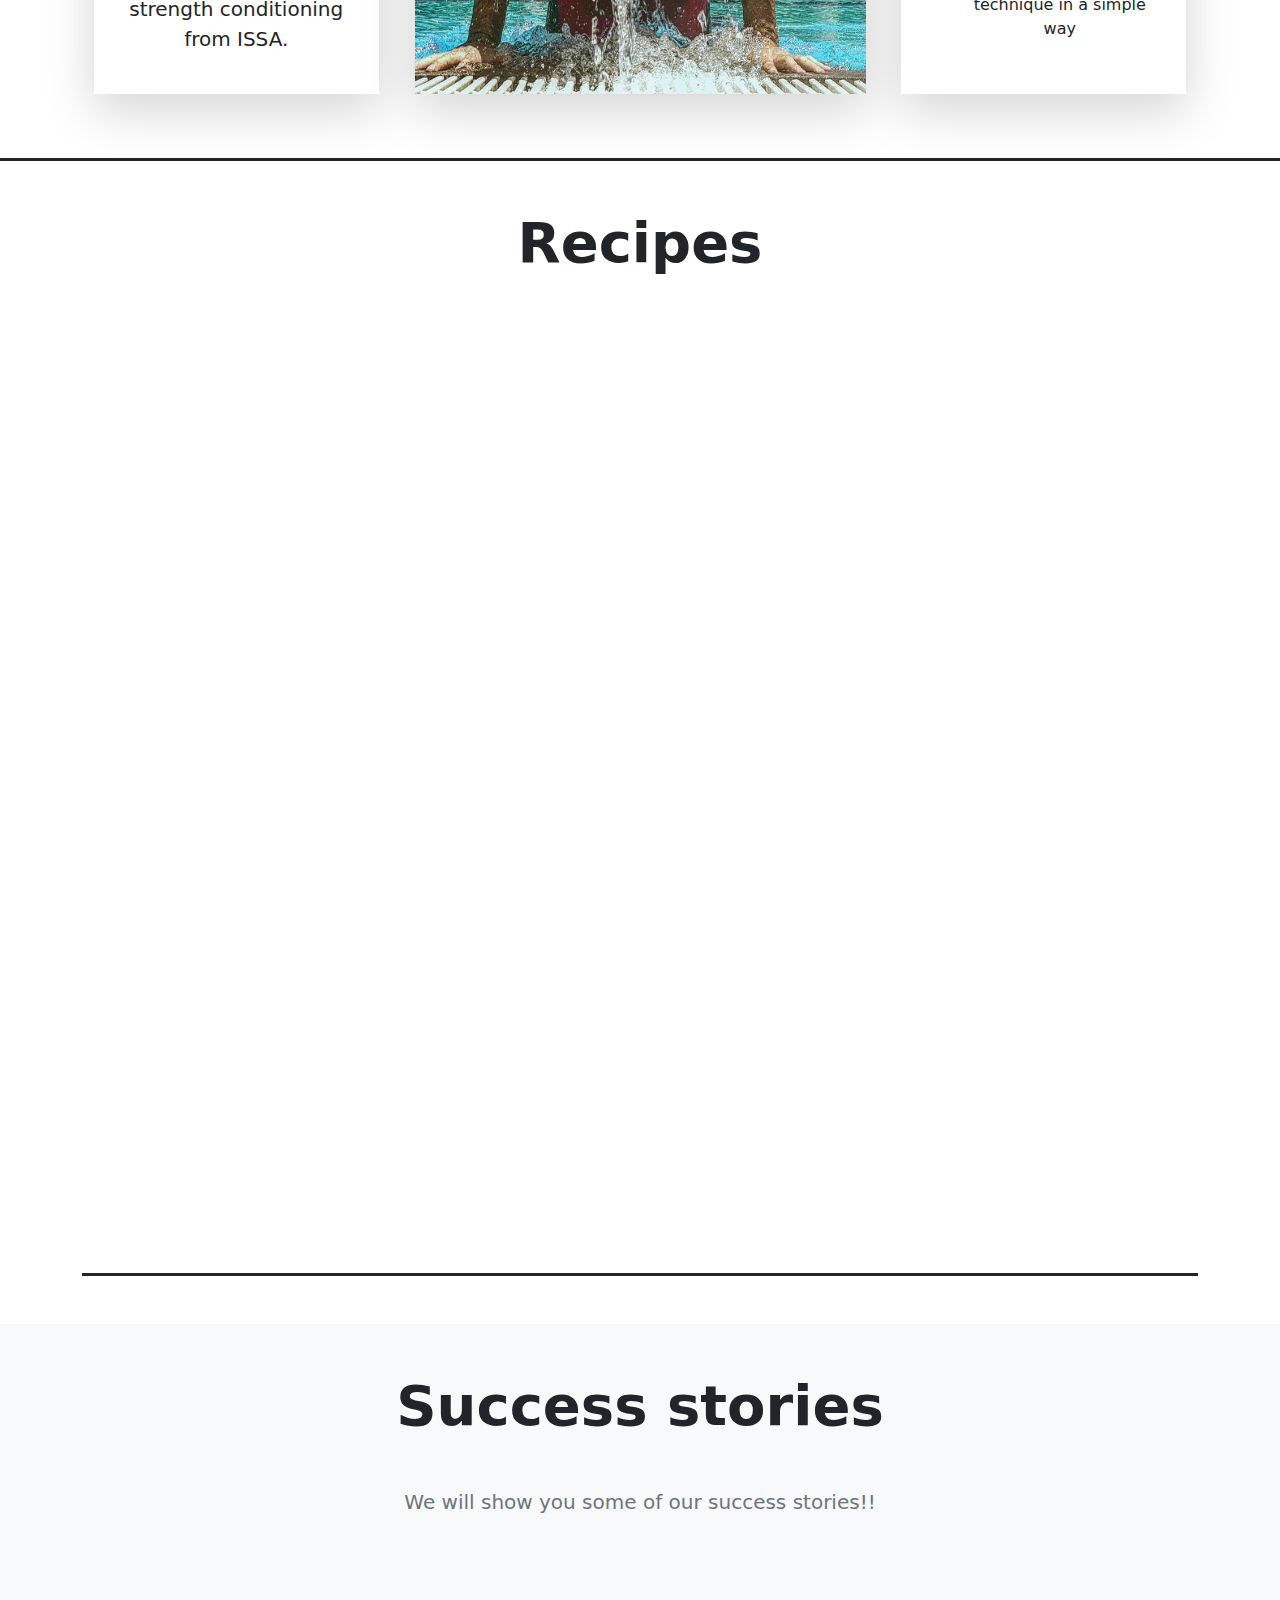
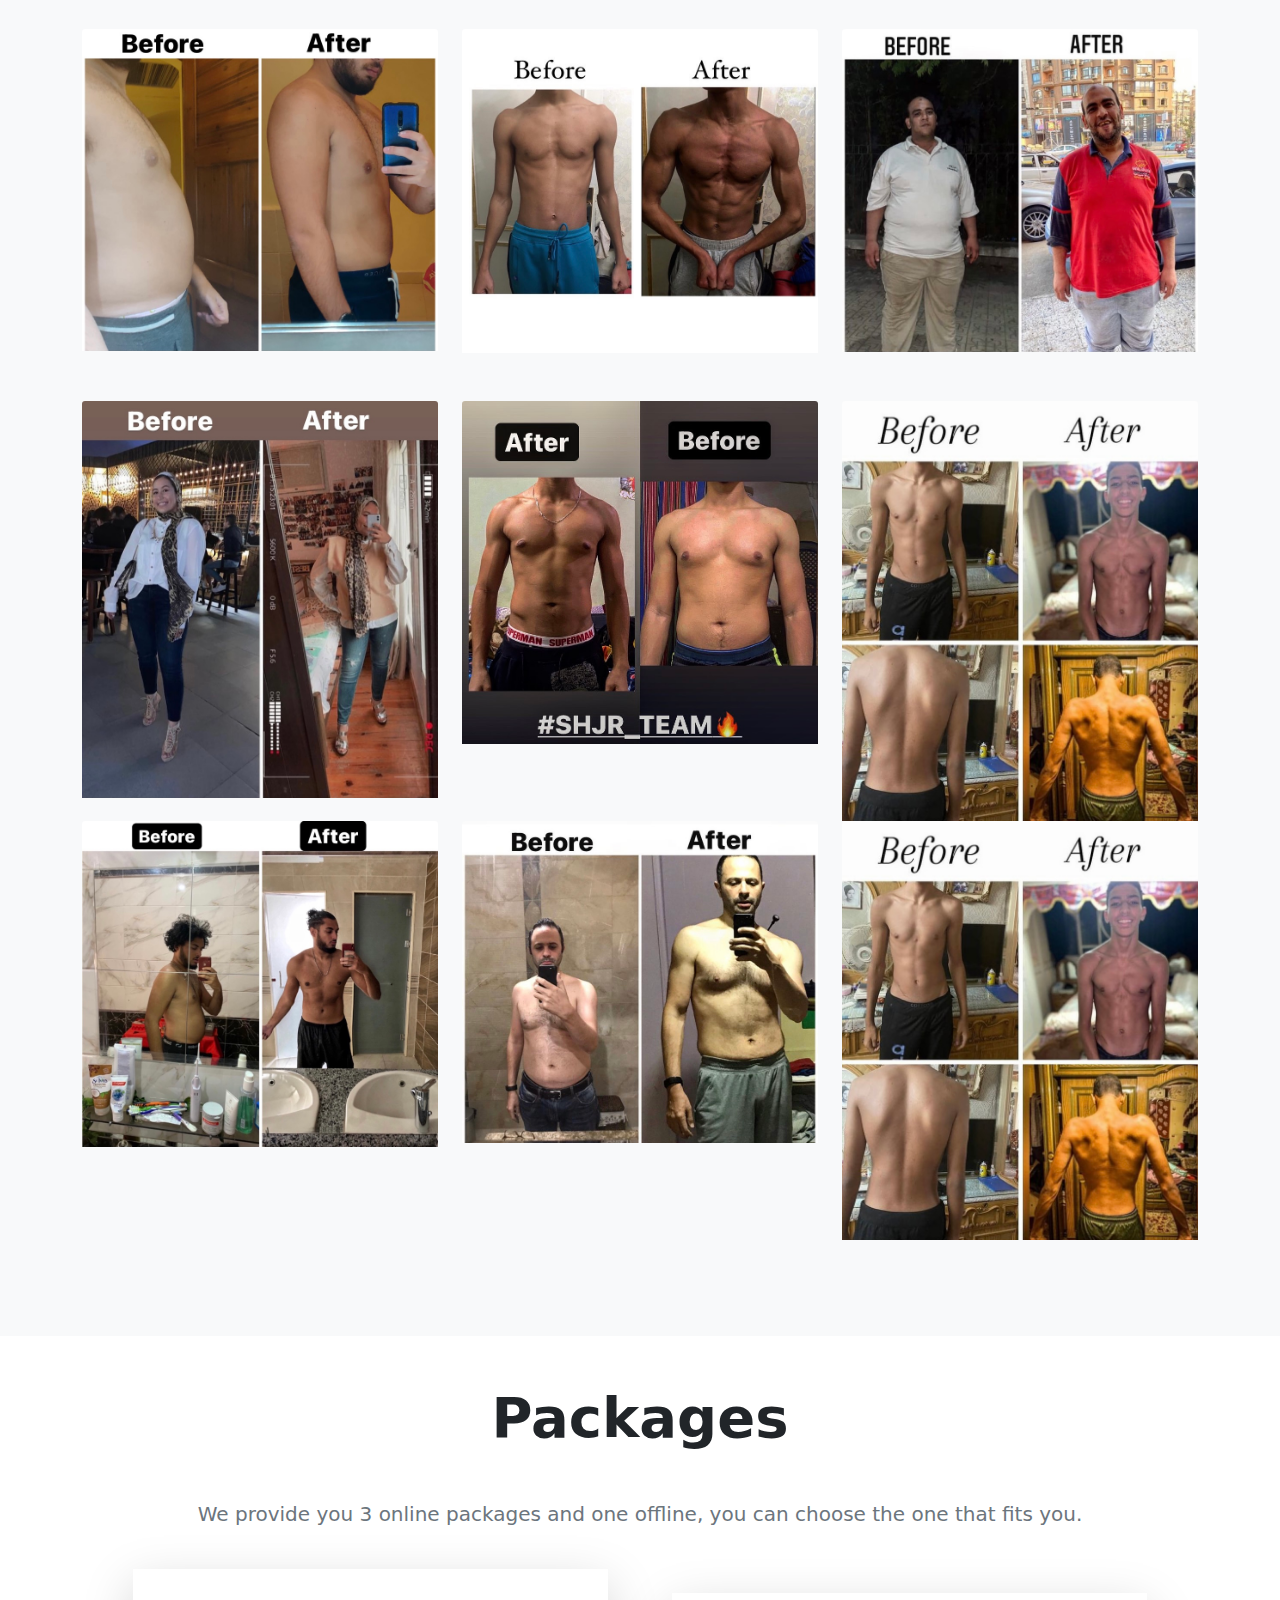
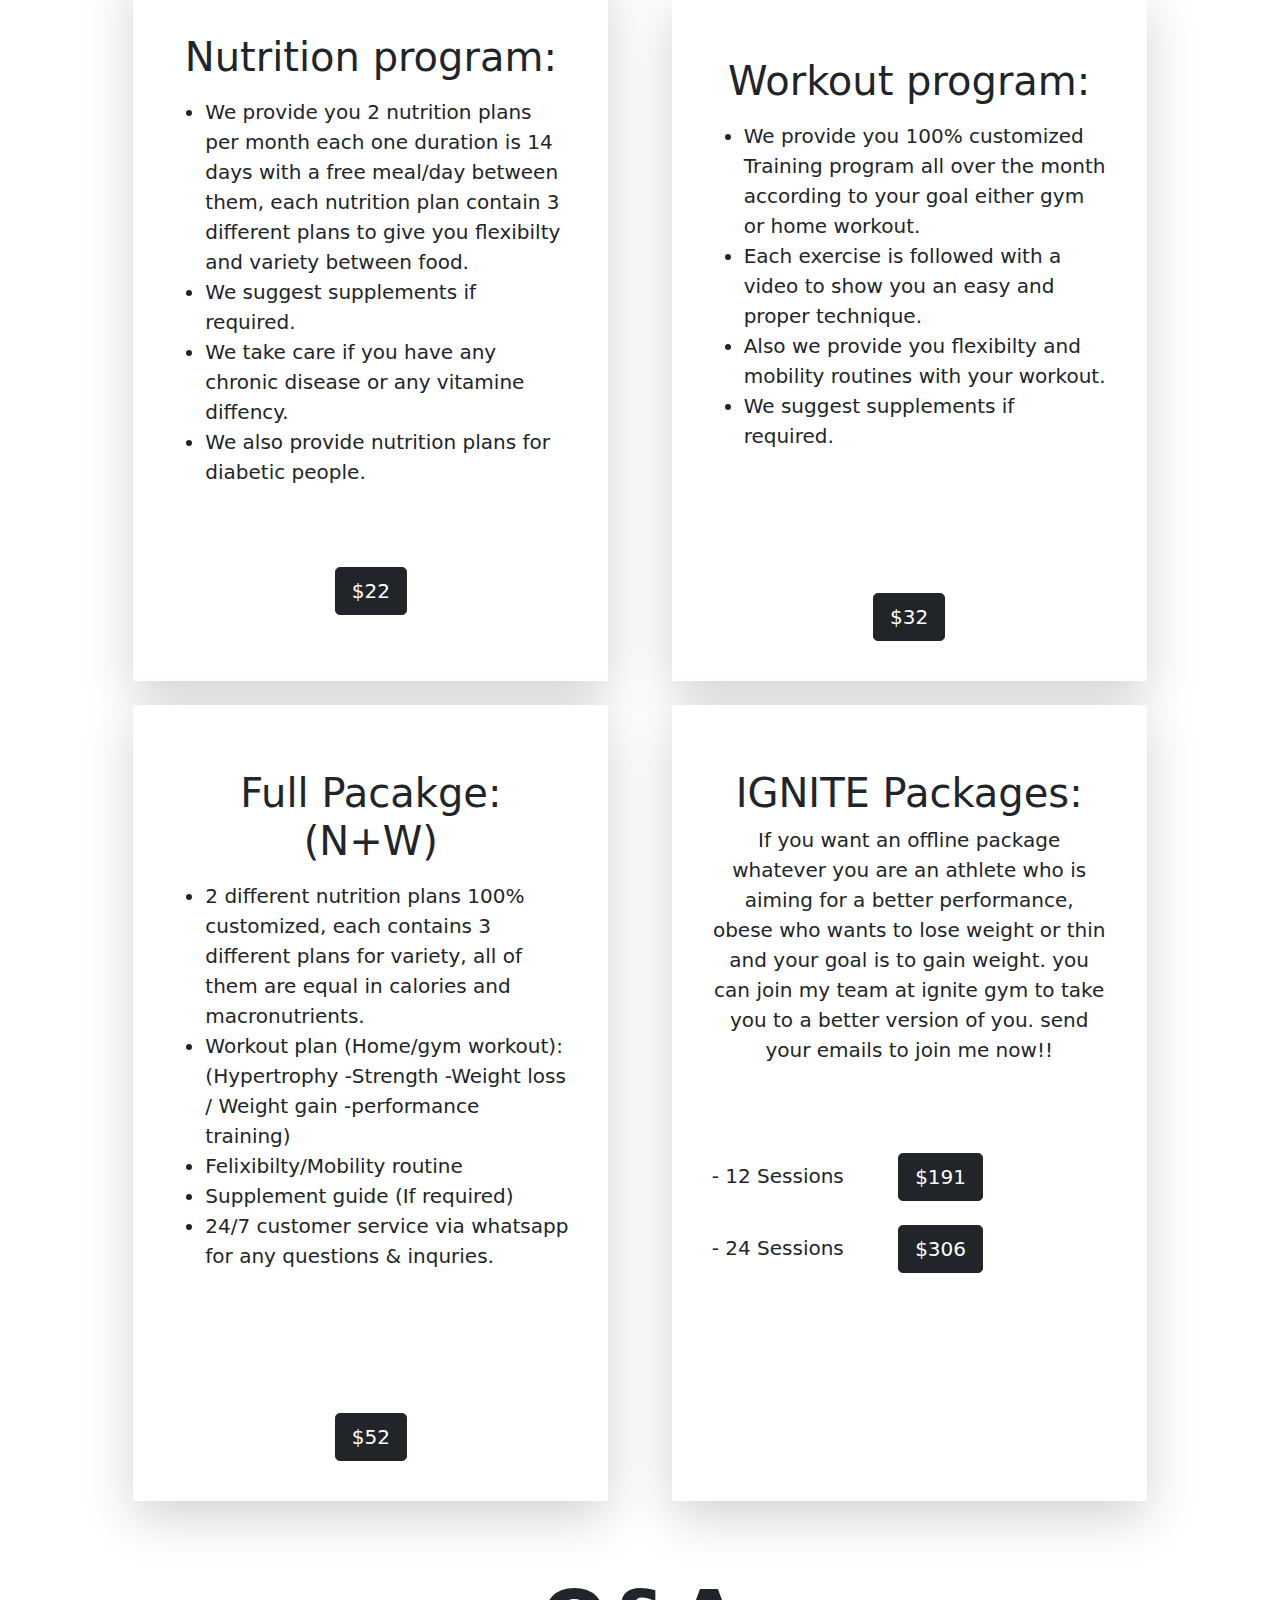
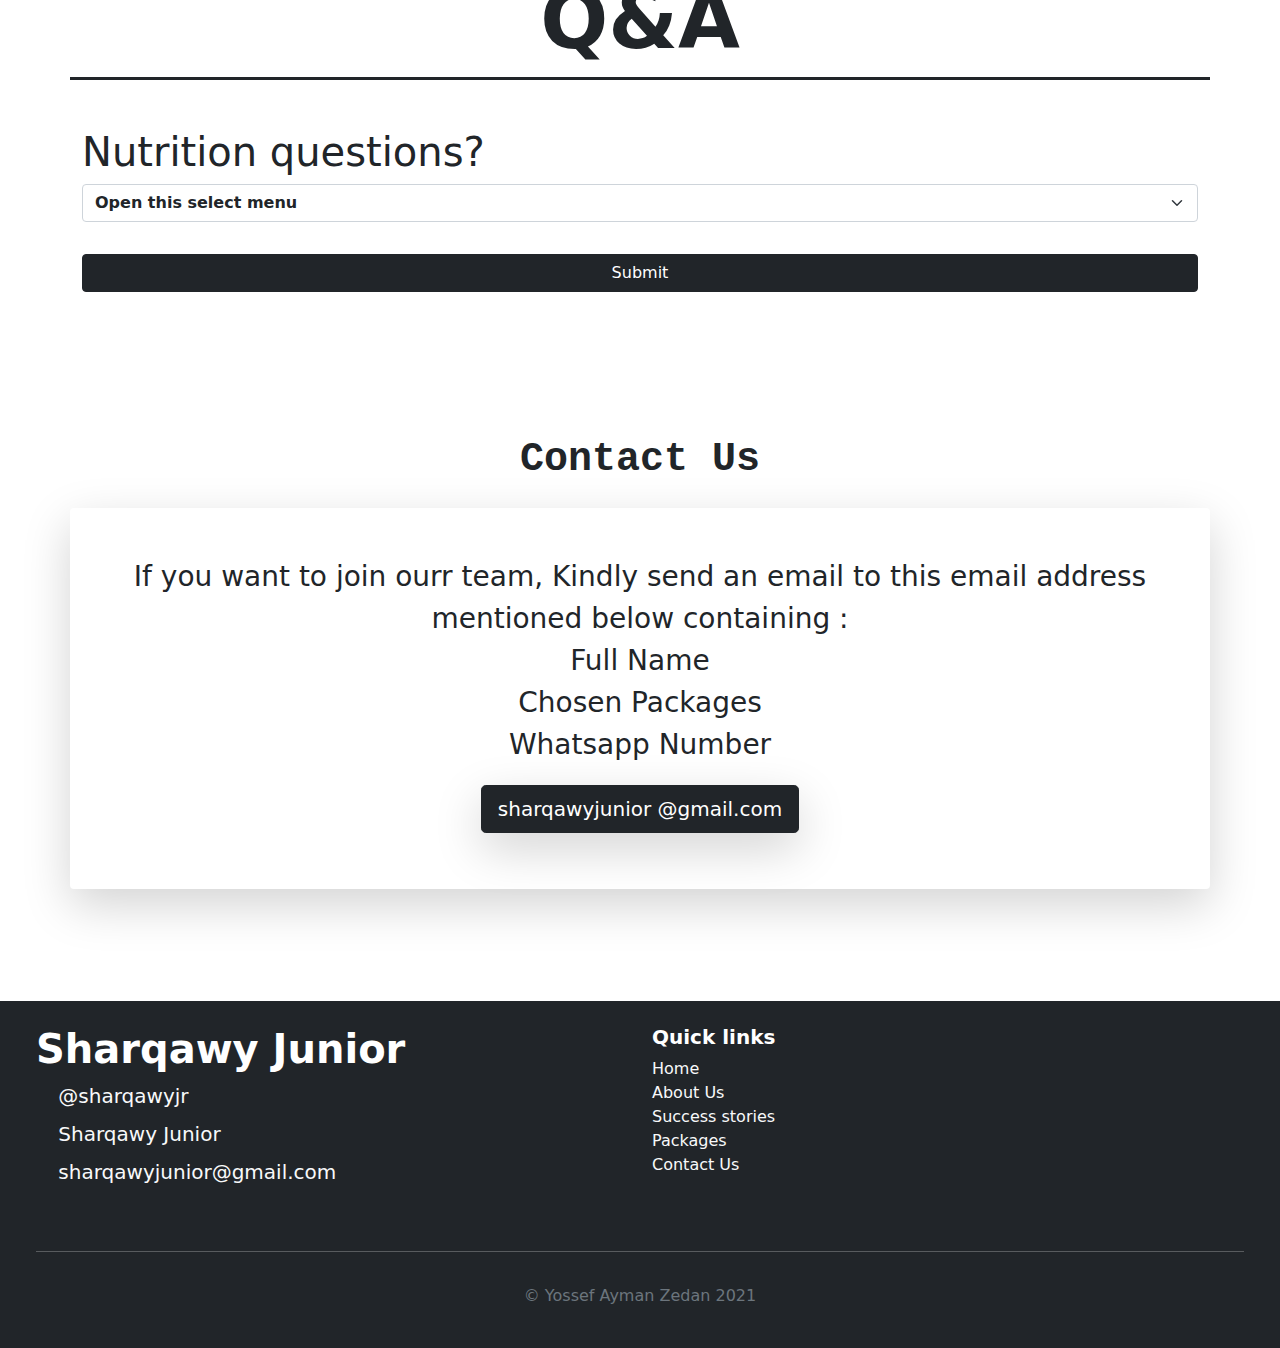
==== commit 6752c076: "Update packages.html" ====
--- a/packages.html
+++ b/packages.html
@@ -11,10 +11,18 @@
 <body>
     <div id="preloder">
 
-        <h1 class="display-4 font-monospace text text-white" >
-            <span class="type-js headline "><span class="text-js ">Charging...</span>
-        </h1>
-    </div>
+
+
+<div class="text">
+
+
+       <h1 class="display-4   text-white font-monospace" >
+        <span class="type-js headline "><span class="text-js ">Charging...</span>
+    </h1>
+
+</div>
+    </div>
+
 
     <div class="navigation">
 
@@ -633,7 +641,7 @@
   var text = thhis.text().trim().split('');
   var amntOfChars = text.length;
   var newString = "";
-  thhis.text("|");
+  thhis.text("");
   setTimeout(function(){
     thhis.css("opacity",1);
     thhis.prev().removeAttr("style");
--- a/style.css
+++ b/style.css
@@ -5,315 +5,14 @@
   top: 0;
   left: 0;
   z-index: 999999;
-background-color: rgb(230, 230, 230);
-  animation: back 4s ease-in;
-  -webkit-animation: back 4s  ease-in;
+  background: rgb(25, 25, 31);
   }
-
-  .loader {
-
-    position: fixed;
-    top: 50%;
-    left: 50%;
-
-
-    transform: translate(-50%, -50%);
-    animation: loader 4s  ease-in;
-    -webkit-animation: loader 4s  ease-in;
-  }
-.point1 {
-  position: fixed;
-  top: 50%;
-  left: 50%;
-  transform: translate(-50%, -50%);
-background-color: #28b8b0 ;
-border-radius: 50%;
-height: 18em;
-width: 18em;
-animation-name: point1;
-animation-duration: 1s;
-animation-iteration-count: infinite;
-}
-@keyframes point1 {
-  0% {
-    box-shadow: 0 0 0 black;
-
-    position: fixed;
+  .text {
+    position: absolute;
     top: 50%;
     left: 50%;
     transform: translate(-50%, -50%);
   }
-  30% {
-    position: fixed;
-    top: 50%;
-    left: 50%;
-    transform: translate(-50%, -50%);
-      box-shadow: 0 5rem 5rem rgba(0, 0, 0, 0.26);
-
-      height: 20em;
-      width: 20em;
-
-  }
-  70% {
-    position: fixed;
-    top: 50%;
-    left: 50%;
-    transform: translate(-50%, -50%);
-      box-shadow: 0 2rem 3rem rgba(0, 0, 0, 0);
-
-      height: 18em;
-      width: 18em;
-  }
-  100% {
-    position: fixed;
-    top: 50%;
-    left: 50%;
-    transform: translate(-50%, -50%);
-  }
-}
-
-
-
-@-webkit-keyframes point1 {
-  0% {
-    box-shadow: 0 0 0 black;
-    transform: scale(1);
-    position: fixed;
-    top: 50%;
-    left: 50%;
-    transform: translate(-50%, -50%);
-  }
-  30% {
-    position: fixed;
-    top: 50%;
-    left: 50%;
-    transform: translate(-50%, -50%);
-      box-shadow: 0 2rem 3rem rgba(0, 0, 0, 0.26);
-
-      height: 20em;
-      width: 20em;
-
-  }
-  70% {
-    position: fixed;
-    top: 50%;
-    left: 50%;
-    transform: translate(-50%, -50%);
-      box-shadow: 0 2rem 3rem rgba(0, 0, 0, 0);
-
-      height: 18em;
-      width: 18em;
-  }
-100% {
-  position: fixed;
-  top: 50%;
-  left: 50%;
-  transform: translate(-50%, -50%);
-}
-  }
-
-
-
-
-.point2 {
-
-  height: 12em;
-
-  width: 12em;
-
-  background-color: #C5C6C7;
-  border-radius: 50%;
-  animation-name: point2;
-animation-duration: 1s;
-
-animation-iteration-count: infinite;
-}
-@keyframes point2 {
-  0% {
-    box-shadow: 0 0 0 black;
-
-    position: fixed;
-    top: 50%;
-    left: 50%;
-    transform: translate(-50%, -50%);
-
-
-  }
-  40% {
-
-
-      box-shadow: 0 1.5rem 2rem rgba(0, 0, 0, 0.26);
-
-      height: 16em;
-      width: 16em;
-      position: fixed;
-      top: 50%;
-      left: 50%;
-      transform: translate(-50%, -50%);
-
-
-  }
-  80% {
-    position: fixed;
-    top: 50%;
-    left: 50%;
-    transform: translate(-50%, -50%);
-
-
-
-      box-shadow: 0 1.5rem 2rem rgba(0, 0, 0, 0);
-
-      height: 12em;
-      width: 12em;
-  }
-  100% {
-    position: fixed;
-    top: 50%;
-    left: 50%;
-    transform: translate(-50%, -50%);
-  }
-  }
-
-  @-webkit-keyframes point2 {
-    0% {
-      box-shadow: 0 0 0 black;
-
-      position: fixed;
-      top: 50%;
-      left: 50%;
-      transform: translate(-50%, -50%);
-
-
-    }
-    40% {
-
-
-        box-shadow: 0 1.5rem 2rem rgba(0, 0, 0, 0.26);
-
-        height: 16em;
-        width: 16em;
-        position: fixed;
-        top: 50%;
-        left: 50%;
-        transform: translate(-50%, -50%);
-
-
-    }
-    80% {
-      position: fixed;
-      top: 50%;
-      left: 50%;
-      transform: translate(-50%, -50%);
-
-
-
-        box-shadow: 0 1.5rem 2rem rgba(0, 0, 0, 0);
-
-        height: 12em;
-        width: 12em;
-    }
-    100% {
-      position: fixed;
-      top: 50%;
-      left: 50%;
-      transform: translate(-50%, -50%);
-    }
-    }
-.point3 {
-  height: 8em;
-
-  width: 8em;
-
-  background-color: #66FCF1;
-  border-radius: 50%;
-  animation-name: point3;
-  animation-duration: 2s;
-  animation-duration: 1s;
-  animation-iteration-count: infinite;
-}
-
-
-
-@keyframes point3 {
-  0% {
-    box-shadow: 0 0 0 black;
-
-    position: fixed;
-    top: 50%;
-    left: 50%;
-    transform: translate(-50%, -50%);
-
-
-  }
-  60% {
-
-
-      box-shadow: 0 1.5rem 4rem rgba(0, 0, 0, 0.26);
-
-      height: 10em;
-      width: 10em;
-      position: fixed;
-      top: 50%;
-      left: 50%;
-      transform: translate(-50%, -50%);
-
-
-  }
-
-  100% {
-    position: fixed;
-    top: 50%;
-    left: 50%;
-    transform: translate(-50%, -50%);
-
-
-
-      box-shadow: 0 1.5rem 2rem rgba(0, 0, 0, 0);
-
-      height: 8em;
-      width: 8em;
-  }
-  }
-  @-webkit-keyframes point3 {
-    0% {
-      box-shadow: 0 0 0 black;
-
-      position: fixed;
-      top: 50%;
-      left: 50%;
-      transform: translate(-50%, -50%);
-
-
-    }
-    60% {
-
-
-        box-shadow: 0 1.5rem 4rem rgba(0, 0, 0, 0.26);
-
-        height: 10em;
-        width: 10em;
-        position: fixed;
-        top: 50%;
-        left: 50%;
-        transform: translate(-50%, -50%);
-
-
-    }
-
-    100% {
-      position: fixed;
-      top: 50%;
-      left: 50%;
-      transform: translate(-50%, -50%);
-
-
-
-        box-shadow: 0 1.5rem 2rem rgba(0, 0, 0, 0);
-
-        height: 8em;
-        width: 8em;
-    }
-    }
 .flex {
   display: flex;
   flex-direction: row;
@@ -361,16 +60,10 @@
   padding-left: 30px;
   box-shadow: 0 5rem 4rem rgba(0, 0, 0, 0.651); }
 
-.text {
-  z-index: 100;
-  position: absolute;
-  top: 85%;
-  left: 50%;
-  transform: translate(-50%, -50%); }
+
 
 @media (max-width: 767.98px) {
   .logo {
-
     height: 150px;
     width: 150px; }
   .home {
@@ -399,12 +92,7 @@
     background-image: linear-gradient(to right, rgba(0, 0, 0, 0.171), rgba(0, 0, 0, 0.164)); }
   .column1__content-text, .column2__content-text {
     height: 50vh; }
-  .text {
-    text-align: center;
-    width: 100%;
-    top: 50%;
-    left: 50%;
-    transform: translate(-50%, -50%); }
+
   .video1 {
     height: 50vh;
     width: 100%; } }
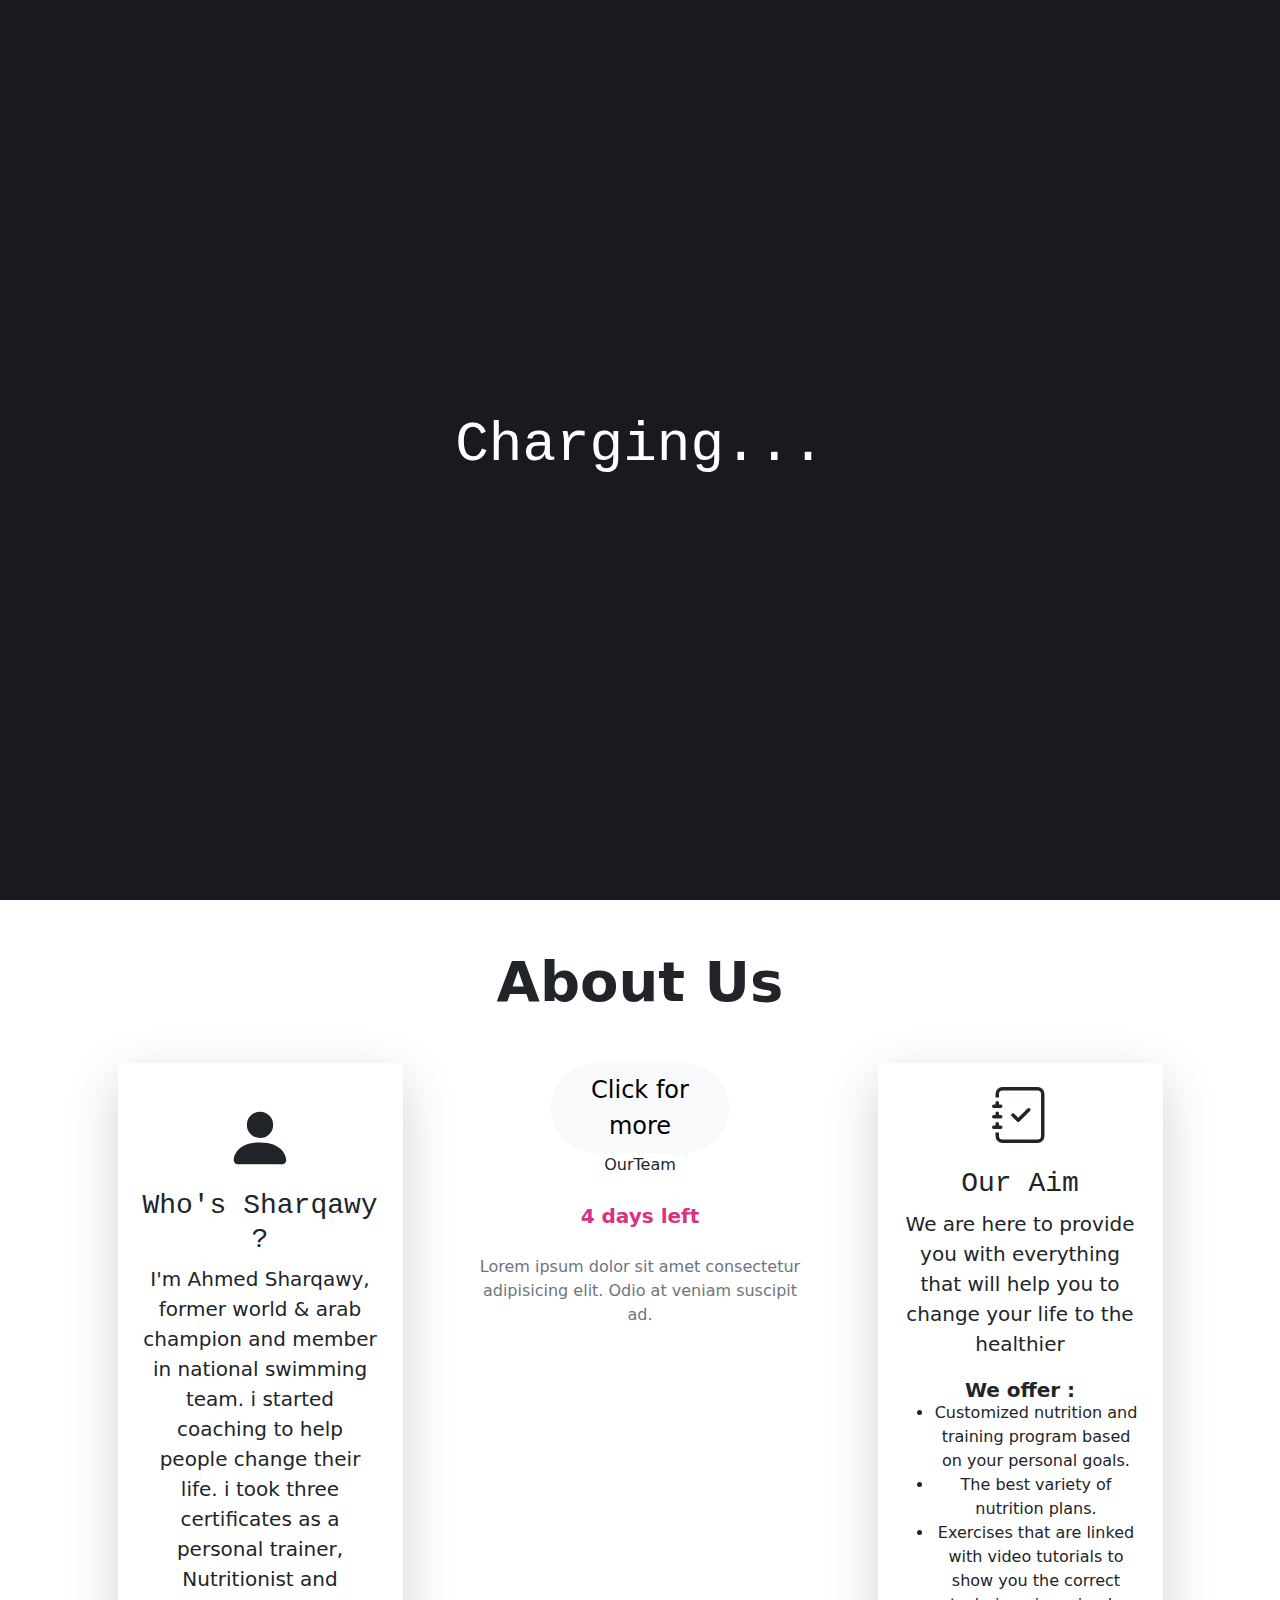
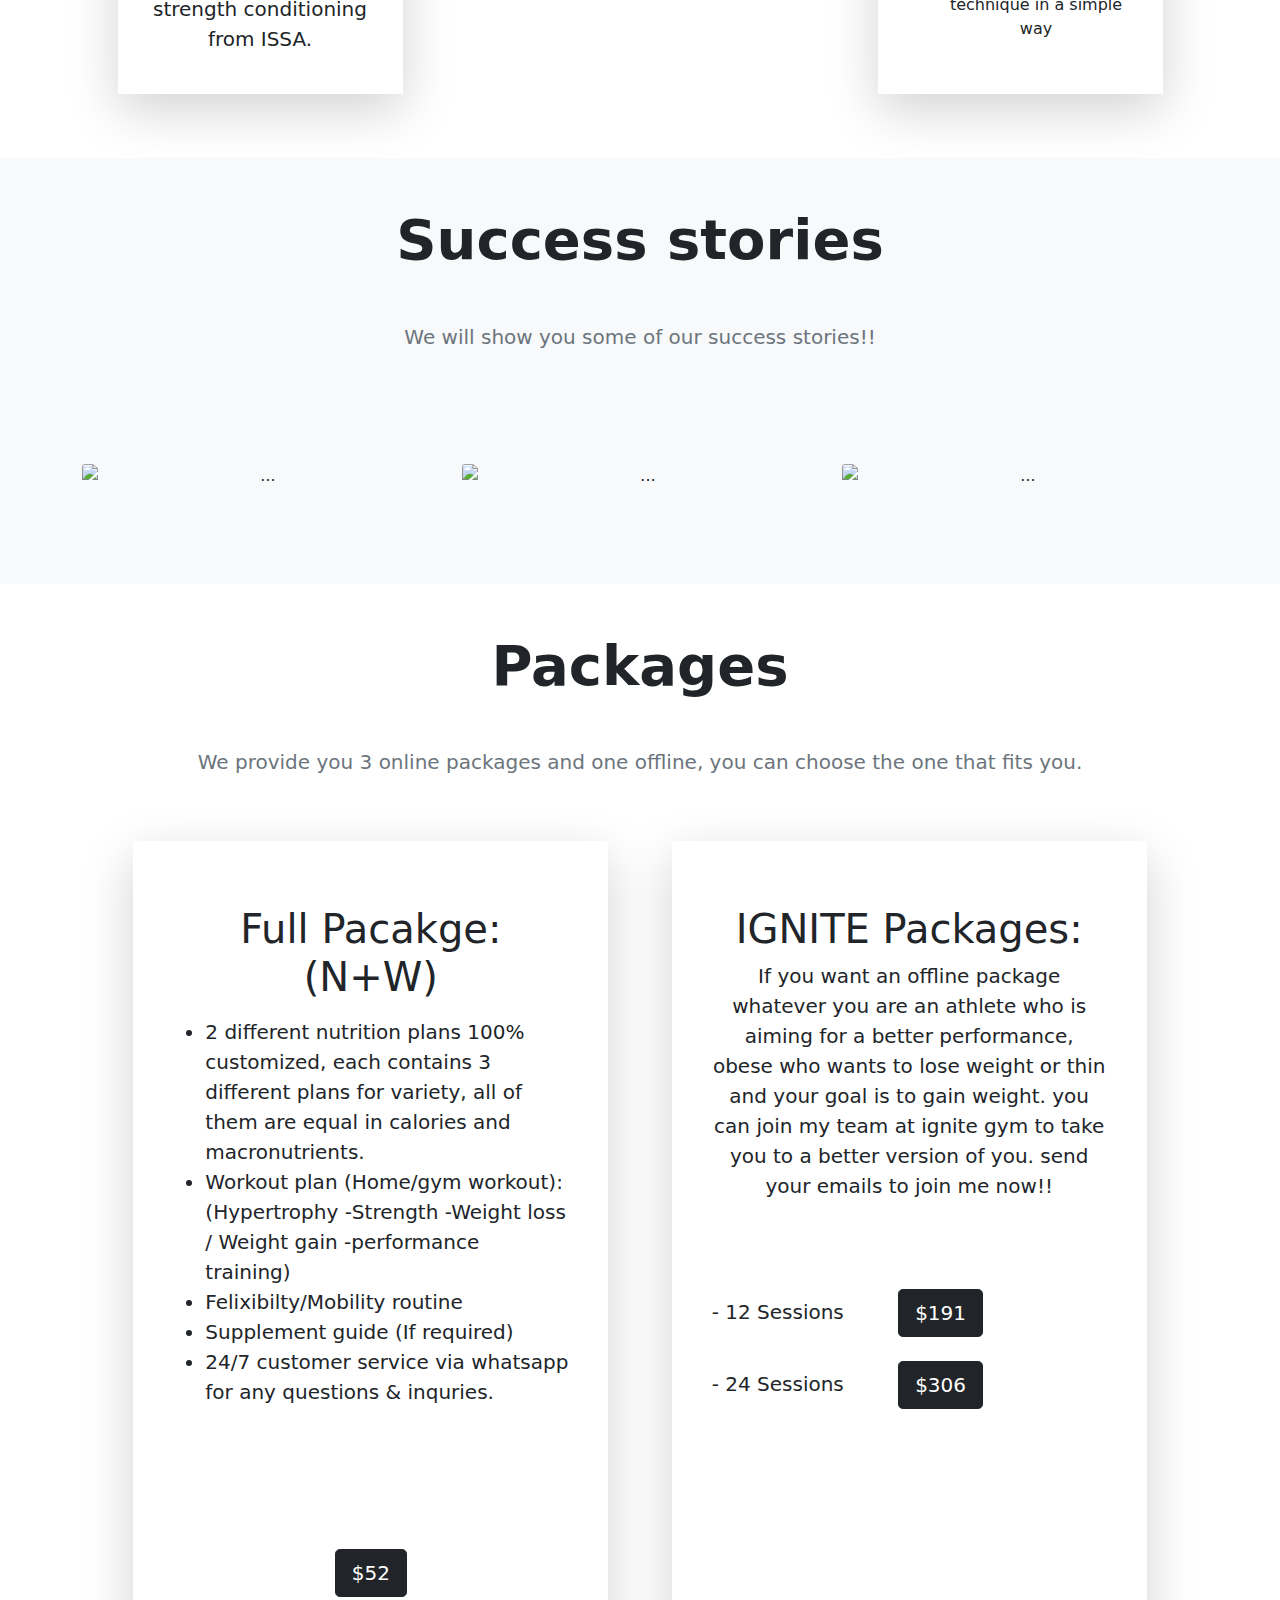
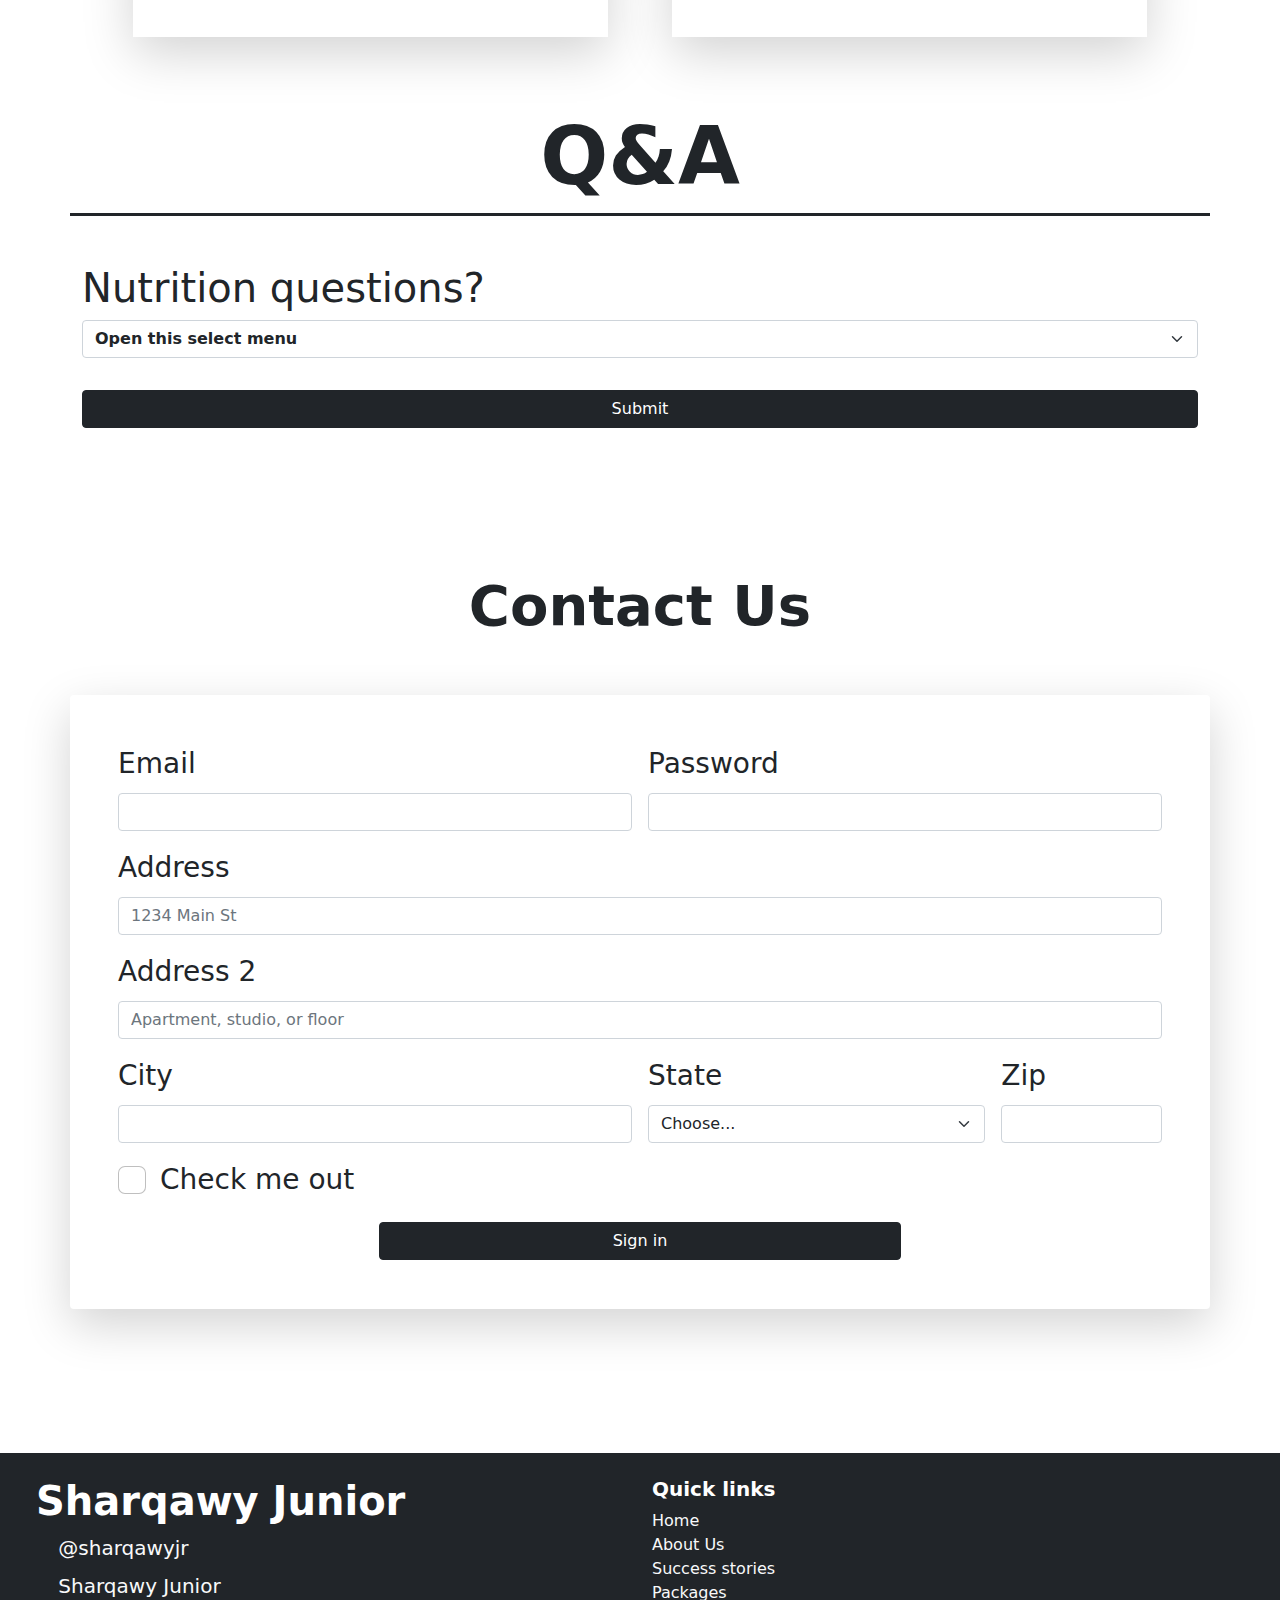
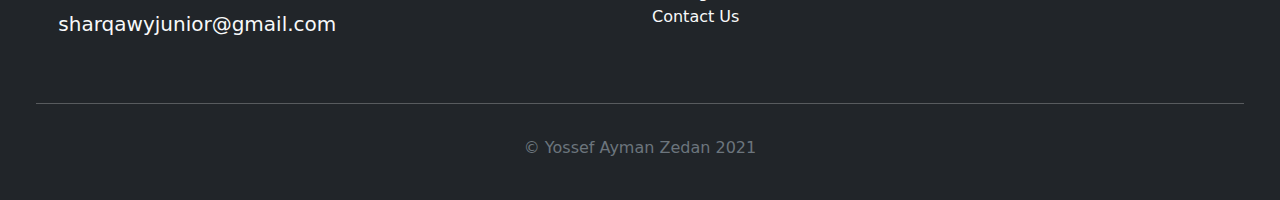
==== commit 2d509e8b: "Update packages.html" ====
--- a/packages.html
+++ b/packages.html
@@ -17,7 +17,7 @@
 
 
        <h1 class="display-4   text-white font-monospace" >
-        <span class="type-js headline "><span class="text-js ">Charging...</span>
+        <span class="type-jss headline "><span class="text-js ">Charging...</span>
     </h1>
 
 </div>
@@ -46,10 +46,7 @@
 
                     <a href="#about" class="navigation__link" onclick="myFunction()"> <h1 class="display-4">About Us</h1></a>
                 </li>
-                <li class="navigation__item">
-
-                    <a href="#recipes1" class="navigation__link" onclick="myFunction()"> <h1 class="display-4">Recipes</h1></a>
-                </li>
+
                 <li class="navigation__item">
 
                     <a href="#success_stories" class="navigation__link" onclick="myFunction()"> <h1 class="display-4">Success stories   </h1></a>
@@ -80,7 +77,7 @@
 
 
 
-<img src="logoo.png" class="position-absolute top-0 start-0 logo img-fluid"  alt="">
+
 <!--
 <div class="container" style="height: 300px;">
     <div class="row align-items-center ">
@@ -122,7 +119,7 @@
         About Us
     </h1>
 <div class="row justify-content-evenly ">
-    <div class="col-xl-3 mb-3 py-4 px-4 shadow-lg bg-white text-center">
+    <div class="col-xl-3 mb-3 py-4 px-4 shadow-lg bg-white card_background text-center">
         <svg xmlns="http://www.w3.org/2000/svg" width="70" height="70" fill="currentColor" class="bi bi-person-fill my-3" viewBox="0 0 16 16">
             <path d="M3 14s-1 0-1-1 1-4 6-4 6 3 6 4-1 1-1 1H3zm5-6a3 3 0 1 0 0-6 3 3 0 0 0 0 6z"/>
           </svg>
@@ -131,10 +128,36 @@
             I'm Ahmed Sharqawy, former world &amp; arab champion and member in national swimming team. i started coaching to help people change their life. i took three certificates as a  personal trainer, Nutritionist and strength conditioning from ISSA.
            </p>
     </div>
-    <div class="col-xl-5  mb-3 text-center" >
-<img src="img2.JPG" style="height: 100%; width: 100%; margin: 0; " class="shadow-lg" alt="" >
-    </div>
-    <div class="col-xl-3 mb-3 py-4 px-4 shadow-lg bg-white text-center">
+    <div class="col-xl-4  mb-3 text-center card_original" >
+        <div class="card_side card__side-front">
+<div href="#" class="btn btn-light w-50 py-2 rounded-pill fs-4 box-shadow_1" >
+    Click for more
+</div>
+
+</div>
+<div class="card_side card__side-back">
+    <div class="card_content-image w-100">
+        <div class="card_content-back">
+  <span>Our</span><span>Team</span>
+        </div>
+    </div>
+    <div class="card_content_side-back text-center px-3">
+        <div>
+
+
+        <p class="fs-5 my-4 fw-bolder" style="color: #d63384;">
+            4 days left
+        </p>
+<p class=" text-muted">
+    Lorem ipsum dolor sit amet consectetur adipisicing elit. Odio at veniam suscipit ad.
+
+</p>  </div>
+
+    </div>
+
+</div>
+    </div>
+    <div class="col-xl-3 mb-3 py-4 px-4 shadow-lg bg-white text-center card_background">
         <svg xmlns="http://www.w3.org/2000/svg" width="56" height="56" fill="currentColor" class="bi bi-journal-check mb-4" style="margin-bottom: 3.4rem;" viewBox="0 0 16 16">
             <path fill-rule="evenodd" d="M10.854 6.146a.5.5 0 0 1 0 .708l-3 3a.5.5 0 0 1-.708 0l-1.5-1.5a.5.5 0 1 1 .708-.708L7.5 8.793l2.646-2.647a.5.5 0 0 1 .708 0z"></path>
             <path d="M3 0h10a2 2 0 0 1 2 2v12a2 2 0 0 1-2 2H3a2 2 0 0 1-2-2v-1h1v1a1 1 0 0 0 1 1h10a1 1 0 0 0 1-1V2a1 1 0 0 0-1-1H3a1 1 0 0 0-1 1v1H1V2a2 2 0 0 1 2-2z"></path>
@@ -161,28 +184,7 @@
 </div>
 </section>
 
-<section id="recipes1" class="border-top border-3 border-dark pt-5"  >
-    <h1 class="display-4 fw-bolder text-center">
-        Recipes
-    </h1>
-    <div class="container "style="     background-image: url(https://media.gq-magazine.co.uk/photos/6051e056b72c6dcbd4f9b7fe/master/w_1920,h_1280,c_limit/Meal%20delivery_0001_Nutrition%20kitchen.jpg);
-    background-size: cover;
-    background-position: center center;">
-        <div class="container border-bottom border-3 border-dark my-5 pt-5">
-            <div class="row justify-content-center text-center align-items-center vh-100">
-                <div class="col-md-12">
-
-                    <br>
-                    <h1 class="display-1 fw-bolder mb-2 text-white">
-                        COMING SOON ;)
-                    </h1>
-                </div>
-            </div>
-
-
-        </div>
-    </div>
-</section>
+
 
 <section class="themes bg-light pt-5 pb-5" id="success_stories">
     <div class="container">
@@ -211,82 +213,27 @@
   </div>
   <div class="row mb-5 justify-content-center">
     <div class="col-lg-4 col-md-6 col-sm-12 col-12 ">
-        <div class="card border-0 bg-transparent text-center">
-            <img src="i2.jpeg" class="card-img-top" alt="...">
+        <div class="card border-0 bg-transparent text-center box-shadow_1">
+            <img src="https://images.unsplash.com/photo-1543975200-8e313fb04fc7?ixid=MnwxMjA3fDB8MHxwaG90by1wYWdlfHx8fGVufDB8fHx8&ixlib=rb-1.2.1&auto=format&fit=crop&w=668&q=80" class="card-img-top" alt="...">
 
           </div>
     </div>
     <div class="col-lg-4 col-md-6 col-sm-12 col-12 ">
-        <div class="card border-0 bg-transparent text-center">
-            <img src="i4.jpeg" class="card-img-top" alt="...">
+        <div class="card border-0 bg-transparent text-center box-shadow_1">
+            <img src="https://images.unsplash.com/photo-1594381898411-846e7d193883?ixid=MnwxMjA3fDB8MHxwaG90by1wYWdlfHx8fGVufDB8fHx8&ixlib=rb-1.2.1&auto=format&fit=crop&w=668&q=80" class="card-img-top" alt="...">
 
           </div>
     </div>
     <div class="col-lg-4 col-md-6 col-sm-12 col-12 ">
-        <div class="card border-0 bg-transparent text-center">
-            <img src="i3.jpeg" class="card-img-top" alt="...">
+        <div class="card border-0 bg-transparent text-center box-shadow_1">
+            <img src="https://images.unsplash.com/photo-1548690312-e3b507d8c110?ixid=MnwxMjA3fDB8MHxwaG90by1wYWdlfHx8fGVufDB8fHx8&ixlib=rb-1.2.1&auto=format&fit=crop&w=668&q=80" class="card-img-top" alt="...">
 
           </div>
     </div>
   </div>
                     </div>
 
-                        <div class="row mb-5 justify-content-center text-start">
-                            <div class="col-lg-4 col-md-6 col-sm-12 col-12  ">
-                                <div class="card border-0 bg-transparent text-center">
-                                    <img src="i1.jpeg" class="card-img-top" alt="..." id="card_img">
-
-                                  </div>
-                            </div>
-                            <div class="col-lg-4 col-sm-12 col-md-6 col-12">
-                                <div class="card border-0 bg-transparent text-center">
-                                    <img src="i6.jpeg" class="card-img-top" alt="..." id="card_img">
-
-                                  </div>
-                            </div>
-                            <div class="col-lg-4 col-sm-12 col-md-6 col-12" id="card_img">
-                                <div class="card border-0 bg-transparent text-center">
-                                    <img src="i7.jpeg" class="card-img-top" alt="...">
-
-                                  </div>
-                            </div>
-
-
-
-
-
-
-
-
-                            <div class="col-lg-4 col-sm-12 col-md-6 col-12" id="card_img">
-                                <div class="card border-0 bg-transparent text-center">
-                                    <img src="i8.jpg" class="card-img-top" alt="...">
-
-                                  </div>
-                            </div>
-
-
-
-                            <div class="col-lg-4 col-sm-12 col-md-6 col-12" id="card_img">
-                                <div class="card border-0 bg-transparent text-center">
-                                    <img src="i9.jpg" class="card-img-top" alt="...">
-
-                                  </div>
-                            </div>
-
-
-                            <div class="col-lg-4 col-sm-12 col-md-6 col-12" id="card_img">
-                                <div class="card border-0 bg-transparent text-center">
-                                    <img src="i7.jpeg" class="card-img-top" alt="...">
-
-                                  </div>
-                            </div>
-
-
-
-
-
-                        </div>
+
                     </div>
 
                   </div>
@@ -309,93 +256,23 @@
             </div>
         </div>
         <div class="row mt-4 justify-content-evenly">
-            <div class="col-md-5 col-11 py-4 px-4 shadow-lg bg-white text-center">
-                <div class="card-body " id="card_detail">
-                    <div class="text-center">
-
-
-                        <img src="https://static.thenounproject.com/png/2130454-200.png" class="img-fluid text-center" style="max-height: 60px;" alt="" srcset="">
-
-
-                      </div>
-             <h1 class="card-title display-6">Nutrition program:</h1>
-                    <p class="card-text ">
-                    <ul class="lead text-start">
-<li>
-    We provide you 2 nutrition plans per month each one duration is 14 days with a free meal/day between them, each nutrition plan contain 3 different plans to give you flexibilty and variety between food.
-</li>
-<li>
-    We suggest supplements if required.
-</li>
-<li>
-    We take care if you have any chronic disease or any vitamine diffency.
-</li>
-<li>
-We also provide nutrition plans for diabetic people.
-</li>
-                    </ul>
-                </p>
-
-          </div>
-
-
-
-
-          <p class="lead  d-block w-100 fw-bolder text-center mt-5 align-self-center">
-            <a href="mailto: sharqawyjunior@gmail.com" class="btn justify-content-center btn-dark btn-lg">$22</a>
-          </p>
-            </div>
-
-
-
-
-
-
-            <div class="col-md-5 col-11 mt-4 py-4 px-4 shadow-lg bg-white text-center">
-                <div class="card-body">
-                    <div class="text-center">
-
-
-                        <img src="https://image.flaticon.com/icons/png/512/38/38464.png" class="img-fluid text-center" style="max-height: 55px;" alt="" srcset="">
-                        </div>
-                        <h1 class="card-title display-6">Workout program:</h1>
-                        <p class="card-text ">
-                            <ul class="lead text-start">
-        <li>
-            We provide you 100% customized Training program all over the month according to your goal either gym or home workout.
-        </li>
-        <li>
-            Each exercise is followed with a video to show you an easy and proper technique.
-        </li>
-        <li>
-            Also we provide you flexibilty and mobility routines with your workout.
-        </li>
-        <li>
-            We suggest supplements if required.
-        </li>
-                            </ul>
-                        </p>
-
-
-
-
-
-
-
-                  </div>
-                  <p class="lead  d-block w-100 fw-bolder text-center  align-self-center" style="margin-top: 110px;">
-                    <a href="mailto: sharqawyjunior@gmail.com" class="btn justify-content-center btn-dark btn-lg">$32</a>
-                  </p>
-            </div>
-
-
-
-
-
-
-
-
-            <div class="col-md-5 col-11 mt-4 py-4 px-4 shadow-lg bg-white text-center">
+
+
+
+
+
+
+
+
+
+
+
+
+
+
+
+
+            <div class="col-md-5 col-11 mt-4 py-4 px-4 shadow-lg bg-white text-center card_background">
                 <div class="card-body">
                     <div class="text-center">
 
@@ -441,7 +318,7 @@
 
 
 
-            <div class="col-md-5 col-11 mt-4 py-4 px-4 shadow-lg bg-white text-center">
+            <div class="col-md-5 col-11 mt-4 py-4 px-4 shadow-lg bg-white text-center card_background">
                 <div class="card-body">
                     <div class="text-center">
 
@@ -529,26 +406,60 @@
     <div class="container">
       <div class="row">
         <div class="col text-center">
-        <h1 class="display-6 fw-bold font-monospace">
+        <h1 class="display-4 fw-bold">
             Contact Us
         </h1>
 
         </div>
     </div>
     <div class="row  justify-content-center">
-<div class="card border-0 bg-white  shadow-lg  card2 gradient-border p-5 my-3">
+<div class="card border-0 bg-white  shadow-lg  card_background  p-5 my-5">
 <div class="lead fs-3">
-
-
-      <div class="col text-center lead fs-3" id="contact2"><span>If you want to join ourr team, Kindly send an email to this email address mentioned below containing :
-        <br>
-      <ul class="list-unstyled">
-        <li>Full Name</li>
-        <li>Chosen Packages</li>
-        <li>Whatsapp Number </li>
-
-      </ul> </span><h1><a href="mailto:sharqawyjunior@gmail.com " class="btn bg-dark btn-lg shadow-lg btn-dark" id="btn-header">sharqawyjunior @gmail.com</a></h1></div>
-   </div> </div></div></div>
+    <form class="row g-3">
+        <div class="col-md-6">
+          <label for="inputEmail4" class="form-label">Email</label>
+          <input type="email" class="form-control" id="inputEmail4">
+        </div>
+        <div class="col-md-6">
+          <label for="inputPassword4" class="form-label">Password</label>
+          <input type="password" class="form-control" id="inputPassword4">
+        </div>
+        <div class="col-12">
+          <label for="inputAddress" class="form-label">Address</label>
+          <input type="text" class="form-control" id="inputAddress" placeholder="1234 Main St">
+        </div>
+        <div class="col-12">
+          <label for="inputAddress2" class="form-label">Address 2</label>
+          <input type="text" class="form-control" id="inputAddress2" placeholder="Apartment, studio, or floor">
+        </div>
+        <div class="col-md-6">
+          <label for="inputCity" class="form-label">City</label>
+          <input type="text" class="form-control" id="inputCity">
+        </div>
+        <div class="col-md-4">
+          <label for="inputState" class="form-label">State</label>
+          <select id="inputState" class="form-select">
+            <option selected>Choose...</option>
+            <option>...</option>
+          </select>
+        </div>
+        <div class="col-md-2">
+          <label for="inputZip" class="form-label">Zip</label>
+          <input type="text" class="form-control" id="inputZip">
+        </div>
+        <div class="col-12">
+          <div class="form-check">
+            <input class="form-check-input" type="checkbox" id="gridCheck">
+            <label class="form-check-label" for="gridCheck">
+              Check me out
+            </label>
+          </div>
+        </div>
+        <div class="col-12 text-center">
+          <button type="submit" class="btn btn-dark w-50">Sign in</button>
+        </div>
+      </form>
+  </div> </div></div></div>
 </div>
 
 
--- a/style.css
+++ b/style.css
@@ -7,12 +7,71 @@
   z-index: 999999;
   background: rgb(25, 25, 31);
   }
-  .text {
-    position: absolute;
-    top: 50%;
-    left: 50%;
-    transform: translate(-50%, -50%);
-  }
+.text {
+  position: absolute;
+  top: 50%;
+  left: 50%;
+  transform: translate(-50%, -50%);
+  animation-name: opacity;
+  animation-duration: .2s;
+
+
+
+}
+@keyframes opacity {
+  0% {
+    opacity: 0;
+
+  }
+  49% {
+    opacity: 0;
+  }
+  50% {
+    opacity: 1;
+  }
+}
+.type-js {
+  position: relative;
+
+  padding-right: 30px;
+  padding-left: 30px;
+  padding-top: 15px;
+  padding-bottom: 15px;
+background-color: rgb(25, 25, 31);
+}
+.type-js::after {
+  content: "";
+  position: absolute;
+  top: -.75%;
+  left: -.75%;
+z-index: -1;
+  height: 105.5%;
+  width: 102.5%;
+  background-image: linear-gradient(to right bottom, #08F7FE 0%, #F5D300 100%, #FE53BB 200%, #08F7FE 300%);
+  background-size: 300%;
+  box-shadow: 0 2rem 5rem rgba(255, 255, 255, 0.308);
+  animation-name: back;
+  animation-duration: 2s;
+  animation-iteration-count: infinite;
+}
+@keyframes back {
+  0% {
+    background-position: 0% 0%;
+  }
+  25% {
+    background-position: 75% 75%;
+  }
+  50% {
+    background-position: 150% 150%;
+  }
+  75% {
+    background-position: 225% 225%;
+  }
+  100% {
+    background-position: 300% 300%;
+  }
+}
+
 .flex {
   display: flex;
   flex-direction: row;
